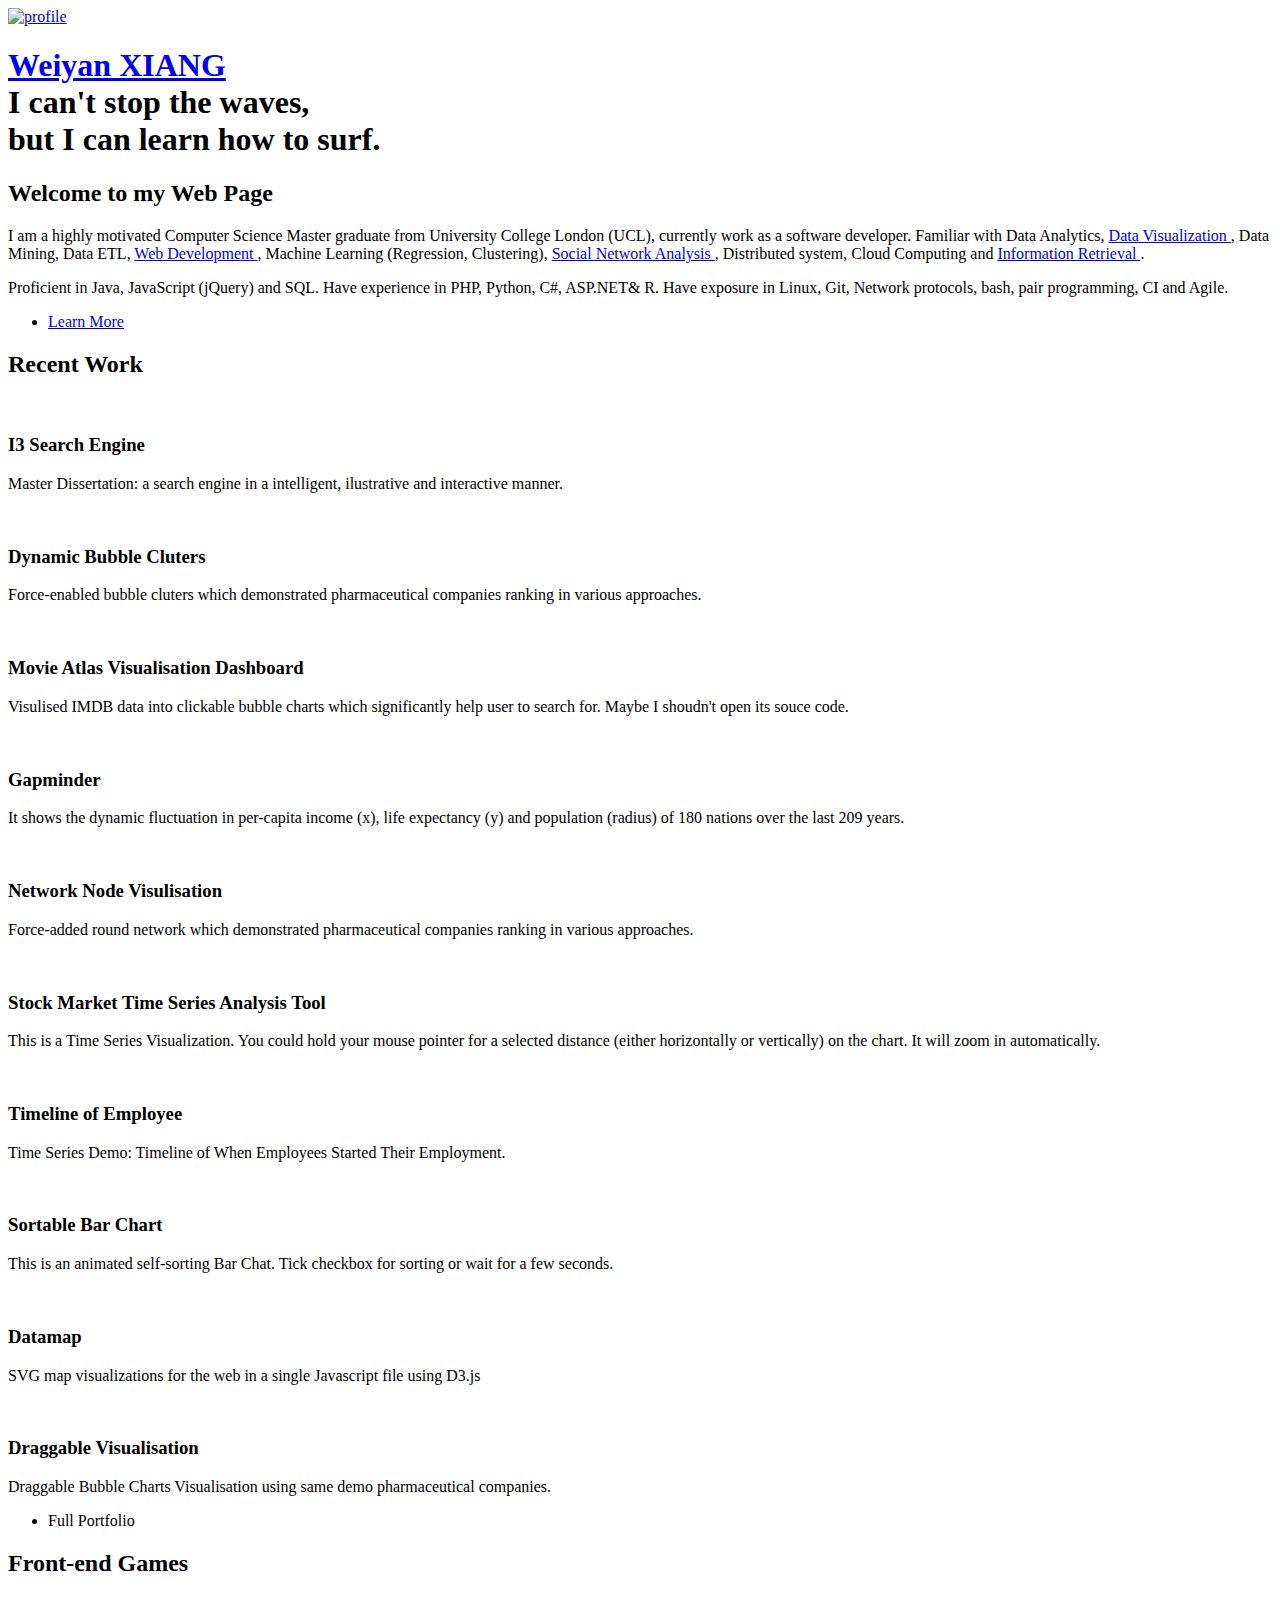
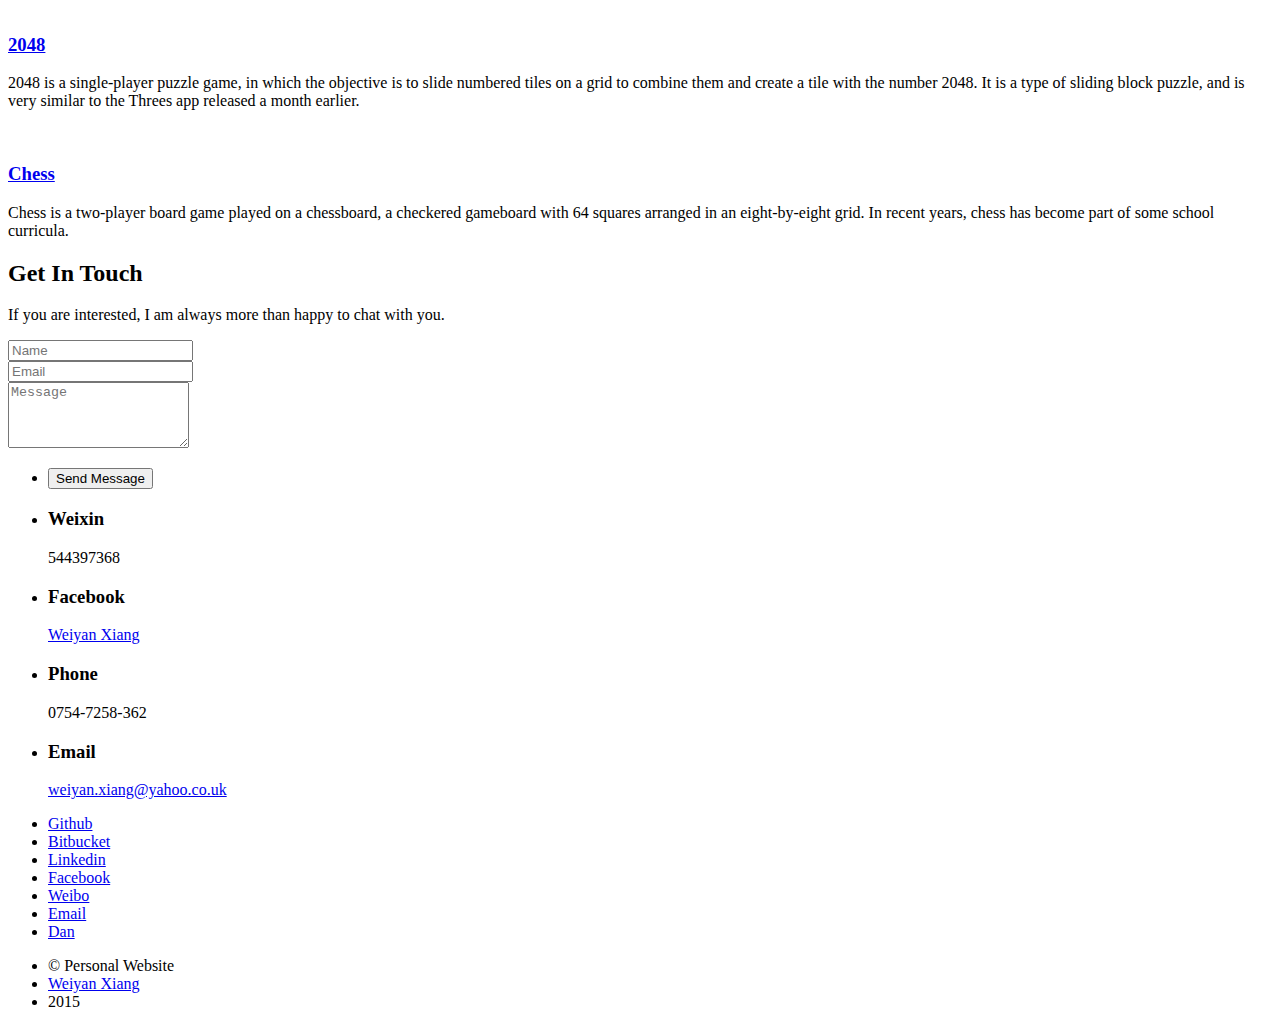
==== index.html @ d12a62e1 "added index page source code" ====
<!DOCTYPE HTML>

<html>
	<head>
		<title>Weiyan Xiang</title>
		<link rel="shortcut icon" href="images/profile.jpg">
		<meta charset="utf-8" />
		<meta name="viewport" content="width=device-width, initial-scale=1" />
		<!--[if lte IE 8]><script src="assets/js/ie/html5shiv.js"></script><![endif]-->
		<link rel="stylesheet" href="assets/css/main.css" />
		<link rel="stylesheet" href="assets/css/manual.css" />
		<!--[if lte IE 8]><link rel="stylesheet" href="assets/css/ie8.css" /><![endif]-->
	</head>
	<body id="top">

		<!-- Header -->
			<header id="header">
				<a href="https://uk.linkedin.com/in/weiyanxiang" class="image avatar"><img src="images/profile.jpg" alt="profile" /></a>
				<h1>
				<strong>
					<a href="https://uk.linkedin.com/in/weiyanxiang" target="_blank">Weiyan XIANG </a> <br />
					I can't stop the waves, <br />
					but I can learn how to surf. <br />
				</strong>
				</h1>
			</header>

		<!-- Main -->
			<div id="main">

				<!-- One -->
					<section id="one">
						<header class="major">
							<h2>Welcome to my Web Page</h2>
						</header>
						<p>I am a highly motivated Computer Science Master graduate from University College London (UCL), currently work as a software developer. Familiar with Data Analytics, <a href="./cluster" target="_blank"> Data Visualization </a>, Data Mining, Data ETL, <a href="http://i3search.com/2/" target="_blank">Web Development </a>, Machine Learning (Regression, Clustering), <a href="#">Social Network Analysis </a>, Distributed system, Cloud Computing and <a href="#"> Information Retrieval </a>.
						</p>

						<p>
						Proficient in Java, JavaScript (jQuery) and SQL. Have experience in PHP, Python, C#, ASP.NET& R. Have exposure in Linux, Git, Network protocols, bash, pair programming, CI and Agile.
						</p>
						<ul class="actions">
							<li><a href="#two" class="button">Learn More</a></li>
						</ul>
					</section>

				<!-- Two -->
					<section id="two">
						<h2>Recent Work</h2>
						<div class="row">
							<article class="6u 12u$(xsmall)">
								<a href="http://i3search.com/2/" target="_blank" class="image fit thumb"><img src="images/portfolio/p1.png" alt="" /></a>
								<h3>I3 Search Engine</h3>
								<p>Master Dissertation: a search engine in a intelligent, ilustrative and interactive manner.</p>
							</article>
							<article class="6u$ 12u$(xsmall)">
								<a href="./cluster" target="_blank" class="image fit thumb"><img src="images/portfolio/p2.jpg" alt="" /></a>
								<h3>Dynamic Bubble Cluters</h3>
								<p>Force-enabled bubble cluters which demonstrated pharmaceutical companies ranking in various approaches.</p>
							</article>
							<article class="6u 12u$(xsmall) hide">
								<a href="./movie_atlas" target="_blank" class="image fit thumb"><img src="images/portfolio/p10.jpg" alt="" /></a>
								<h3>Movie Atlas Visualisation Dashboard</h3>
								<p>Visulised IMDB data into clickable bubble charts which significantly help user to search for. Maybe I shoudn't open its souce code.</p>
							</article>
							<article class="6u$ 12u$(xsmall) hide">
								<a href="./gapminder" target="_blank" class="image fit thumb"><img src="images/portfolio/p4.jpg" alt="" /></a>
								<h3>Gapminder</h3>
								<p>It shows the dynamic fluctuation in per-capita income (x), life expectancy (y) and population (radius) of 180 nations over the last 209 years.</p>
							</article>
							<article class="6u 12u$(xsmall) hide">
								<a href="./network" target="_blank" class="image fit thumb"><img src="images/portfolio/p5.jpg" alt="" /></a>
								<h3>Network Node Visulisation</h3>
								<p>Force-added round network which demonstrated pharmaceutical companies ranking in various approaches. </p>
							</article>
							<article class="6u$ 12u$(xsmall) hide">
								<a href="./trend" target="_blank" class="image fit thumb"><img src="images/portfolio/p6.jpg" alt="" /></a>
								<h3>Stock Market Time Series Analysis Tool</h3>
								<p>This is a Time Series Visualization. You could hold your mouse pointer for a selected distance (either horizontally or vertically) on the chart. It will zoom in automatically. 
								</p>
							</article>
							<article class="6u 12u$(xsmall) hide" >
								<a href="./employee" target="_blank" class="image fit thumb"><img src="images/portfolio/p7.jpg" alt="" /></a>
								<h3>Timeline of Employee</h3>
								<p>Time Series Demo: Timeline of When Employees Started Their Employment.</p>
							</article>
							<article class="6u 12u$(xsmall) hide">
								<a href="./bar" target="_blank" class="image fit thumb"><img src="images/portfolio/p8.jpg" alt="" /></a>
								<h3>Sortable Bar Chart</h3>
								<p>This is an animated self-sorting Bar Chat. Tick checkbox for sorting or wait for a few seconds.</p>
							</article>
							<article class="6u 12u$(xsmall) hide">
								<a href="./map" target="_blank" class="image fit thumb"><img src="images/portfolio/p9.jpg" alt="" /></a>
								<h3>Datamap</h3>
								<p> SVG map visualizations for the web in a single Javascript file using D3.js</p>
							</article>
							<article class="6u 12u$(xsmall) hide">
								<a href="./drag" target="_blank" class="image fit thumb"><img src="images/portfolio/p3.jpg" alt="" /></a>
								<h3>Draggable Visualisation </h3>
								<p>Draggable Bubble Charts Visualisation using same demo pharmaceutical companies. </p>
							</article>
						</div>
						<ul class="actions">
							<li><div id="fullPortfolio" class="button">Full Portfolio</div></li>
						</ul>
					</section>

					<section id="games">
						<h2>Front-end Games</h2>
						<div class="row">
							<article class="6u 12u$(xsmall)">
								<a href="./2048" target="_blank" class="image fit thumb"><img src="images/portfolio/p11.png" alt="" /></a>
								<h3><a href="https://en.wikipedia.org/wiki/2048_(video_game)">2048</a></h3>
								<p>2048 is a single-player puzzle game, in which the objective is to slide numbered tiles on a grid to combine them and create a tile with the number 2048. It is a type of sliding block puzzle, and is very similar to the Threes app released a month earlier.</p>
							</article>
							<article class="6u$ 12u$(xsmall)">
								<a href="./chess" target="_blank" class="image fit thumb"><img src="images/portfolio/p12.png" alt="" /></a>
								<h3><a href="https://en.wikipedia.org/wiki/Chess">Chess</a></h3>
								<p>Chess is a two-player board game played on a chessboard, a checkered gameboard with 64 squares arranged in an eight-by-eight grid. In recent years, chess has become part of some school curricula.</p>
							</article>
						</div>
					</section>

				<!-- Three -->
					<section id="three">
						<h2>Get In Touch</h2>
						<p>If you are interested, I am always more than happy to chat with you.</p>
						<div class="row">
							<div class="8u 12u$(small)">
								<form method="post" action="#">
									<div class="row uniform 50%">
										<div class="6u 12u$(xsmall)"><input type="text" name="name" id="name" placeholder="Name" /></div>
										<div class="6u$ 12u$(xsmall)"><input type="email" name="email" id="email" placeholder="Email" /></div>
										<div class="12u$"><textarea name="message" id="message" placeholder="Message" rows="4"></textarea></div>
									</div>
								</form>
								<ul class="actions">
									<li><input type="submit" value="Send Message" /></li>
								</ul>
							</div>
							<div class="4u$ 12u$(small)">
								<ul class="labeled-icons">
									<li>
										<h3 class="icon fa-weixin"><span class="label">Weixin</span></h3>
										544397368<br />
										
									</li>
									<li>
										<h3 class="icon fa-facebook"><span class="label">Facebook</span></h3>
										<a href="https://www.facebook.com/weiyan.xiang">Weiyan Xiang</a><br />
									</li>
									<li>
										<h3 class="icon fa-mobile"><span class="label">Phone</span></h3>
										0754-7258-362
									</li>
									<li>
										<h3 class="icon fa-envelope-o"><span class="label">Email</span></h3>
										<a href="#">weiyan.xiang@yahoo.co.uk</a>
									</li>
								</ul>
							</div>
						</div>
					</section>

				<!-- Four -->
				<!--
					<section id="four">
						<h2>Elements</h2>

						<section>
							<h4>Text</h4>
							<p>This is <b>bold</b> and this is <strong>strong</strong>. This is <i>italic</i> and this is <em>emphasized</em>.
							This is <sup>superscript</sup> text and this is <sub>subscript</sub> text.
							This is <u>underlined</u> and this is code: <code>for (;;) { ... }</code>. Finally, <a href="#">this is a link</a>.</p>
							<hr />
							<header>
								<h4>Heading with a Subtitle</h4>
								<p>Lorem ipsum dolor sit amet nullam id egestas urna aliquam</p>
							</header>
							<p>Nunc lacinia ante nunc ac lobortis. Interdum adipiscing gravida odio porttitor sem non mi integer non faucibus ornare mi ut ante amet placerat aliquet. Volutpat eu sed ante lacinia sapien lorem accumsan varius montes viverra nibh in adipiscing blandit tempus accumsan.</p>
							<header>
								<h5>Heading with a Subtitle</h5>
								<p>Lorem ipsum dolor sit amet nullam id egestas urna aliquam</p>
							</header>
							<p>Nunc lacinia ante nunc ac lobortis. Interdum adipiscing gravida odio porttitor sem non mi integer non faucibus ornare mi ut ante amet placerat aliquet. Volutpat eu sed ante lacinia sapien lorem accumsan varius montes viverra nibh in adipiscing blandit tempus accumsan.</p>
							<hr />
							<h2>Heading Level 2</h2>
							<h3>Heading Level 3</h3>
							<h4>Heading Level 4</h4>
							<h5>Heading Level 5</h5>
							<h6>Heading Level 6</h6>
							<hr />
							<h5>Blockquote</h5>
							<blockquote>Fringilla nisl. Donec accumsan interdum nisi, quis tincidunt felis sagittis eget tempus euismod. Vestibulum ante ipsum primis in faucibus vestibulum. Blandit adipiscing eu felis iaculis volutpat ac adipiscing accumsan faucibus. Vestibulum ante ipsum primis in faucibus lorem ipsum dolor sit amet nullam adipiscing eu felis.</blockquote>
							<h5>Preformatted</h5>
							<pre><code>i = 0;

while (!deck.isInOrder()) {
print 'Iteration ' + i;
deck.shuffle();
i++;
}

print 'It took ' + i + ' iterations to sort the deck.';</code></pre>
						</section>

						<section>
							<h4>Lists</h4>
							<div class="row">
								<div class="6u 12u$(xsmall)">
									<h5>Unordered</h5>
									<ul>
										<li>Dolor pulvinar etiam magna etiam.</li>
										<li>Sagittis adipiscing lorem eleifend.</li>
										<li>Felis enim feugiat dolore viverra.</li>
									</ul>
									<h5>Alternate</h5>
									<ul class="alt">
										<li>Dolor pulvinar etiam magna etiam.</li>
										<li>Sagittis adipiscing lorem eleifend.</li>
										<li>Felis enim feugiat dolore viverra.</li>
									</ul>
								</div>
								<div class="6u$ 12u$(xsmall)">
									<h5>Ordered</h5>
									<ol>
										<li>Dolor pulvinar etiam magna etiam.</li>
										<li>Etiam vel felis at lorem sed viverra.</li>
										<li>Felis enim feugiat dolore viverra.</li>
										<li>Dolor pulvinar etiam magna etiam.</li>
										<li>Etiam vel felis at lorem sed viverra.</li>
										<li>Felis enim feugiat dolore viverra.</li>
									</ol>
									<h5>Icons</h5>
									<ul class="icons">
										<li><a href="#" class="icon fa-twitter"><span class="label">Twitter</span></a></li>
										<li><a href="#" class="icon fa-facebook"><span class="label">Facebook</span></a></li>
										<li><a href="#" class="icon fa-instagram"><span class="label">Instagram</span></a></li>
										<li><a href="#" class="icon fa-github"><span class="label">Github</span></a></li>
										<li><a href="#" class="icon fa-dribbble"><span class="label">Dribbble</span></a></li>
										<li><a href="#" class="icon fa-tumblr"><span class="label">Tumblr</span></a></li>
									</ul>
								</div>
							</div>
							<h5>Actions</h5>
							<ul class="actions">
								<li><a href="#" class="button special">Default</a></li>
								<li><a href="#" class="button">Default</a></li>
							</ul>
							<ul class="actions small">
								<li><a href="#" class="button special small">Small</a></li>
								<li><a href="#" class="button small">Small</a></li>
							</ul>
							<div class="row">
								<div class="6u 12u$(small)">
									<ul class="actions vertical">
										<li><a href="#" class="button special">Default</a></li>
										<li><a href="#" class="button">Default</a></li>
									</ul>
								</div>
								<div class="6u$ 12u$(small)">
									<ul class="actions vertical small">
										<li><a href="#" class="button special small">Small</a></li>
										<li><a href="#" class="button small">Small</a></li>
									</ul>
								</div>
								<div class="6u 12u$(small)">
									<ul class="actions vertical">
										<li><a href="#" class="button special fit">Default</a></li>
										<li><a href="#" class="button fit">Default</a></li>
									</ul>
								</div>
								<div class="6u$ 12u$(small)">
									<ul class="actions vertical small">
										<li><a href="#" class="button special small fit">Small</a></li>
										<li><a href="#" class="button small fit">Small</a></li>
									</ul>
								</div>
							</div>
						</section>

						<section>
							<h4>Table</h4>
							<h5>Default</h5>
							<div class="table-wrapper">
								<table>
									<thead>
										<tr>
											<th>Name</th>
											<th>Description</th>
											<th>Price</th>
										</tr>
									</thead>
									<tbody>
										<tr>
											<td>Item One</td>
											<td>Ante turpis integer aliquet porttitor.</td>
											<td>29.99</td>
										</tr>
										<tr>
											<td>Item Two</td>
											<td>Vis ac commodo adipiscing arcu aliquet.</td>
											<td>19.99</td>
										</tr>
										<tr>
											<td>Item Three</td>
											<td> Morbi faucibus arcu accumsan lorem.</td>
											<td>29.99</td>
										</tr>
										<tr>
											<td>Item Four</td>
											<td>Vitae integer tempus condimentum.</td>
											<td>19.99</td>
										</tr>
										<tr>
											<td>Item Five</td>
											<td>Ante turpis integer aliquet porttitor.</td>
											<td>29.99</td>
										</tr>
									</tbody>
									<tfoot>
										<tr>
											<td colspan="2"></td>
											<td>100.00</td>
										</tr>
									</tfoot>
								</table>
							</div>

							<h5>Alternate</h5>
							<div class="table-wrapper">
								<table class="alt">
									<thead>
										<tr>
											<th>Name</th>
											<th>Description</th>
											<th>Price</th>
										</tr>
									</thead>
									<tbody>
										<tr>
											<td>Item One</td>
											<td>Ante turpis integer aliquet porttitor.</td>
											<td>29.99</td>
										</tr>
										<tr>
											<td>Item Two</td>
											<td>Vis ac commodo adipiscing arcu aliquet.</td>
											<td>19.99</td>
										</tr>
										<tr>
											<td>Item Three</td>
											<td> Morbi faucibus arcu accumsan lorem.</td>
											<td>29.99</td>
										</tr>
										<tr>
											<td>Item Four</td>
											<td>Vitae integer tempus condimentum.</td>
											<td>19.99</td>
										</tr>
										<tr>
											<td>Item Five</td>
											<td>Ante turpis integer aliquet porttitor.</td>
											<td>29.99</td>
										</tr>
									</tbody>
									<tfoot>
										<tr>
											<td colspan="2"></td>
											<td>100.00</td>
										</tr>
									</tfoot>
								</table>
							</div>
						</section>

						<section>
							<h4>Buttons</h4>
							<ul class="actions">
								<li><a href="#" class="button special">Special</a></li>
								<li><a href="#" class="button">Default</a></li>
							</ul>
							<ul class="actions">
								<li><a href="#" class="button big">Big</a></li>
								<li><a href="#" class="button">Default</a></li>
								<li><a href="#" class="button small">Small</a></li>
							</ul>
							<ul class="actions fit">
								<li><a href="#" class="button special fit">Fit</a></li>
								<li><a href="#" class="button fit">Fit</a></li>
							</ul>
							<ul class="actions fit small">
								<li><a href="#" class="button special fit small">Fit + Small</a></li>
								<li><a href="#" class="button fit small">Fit + Small</a></li>
							</ul>
							<ul class="actions">
								<li><a href="#" class="button special icon fa-download">Icon</a></li>
								<li><a href="#" class="button icon fa-download">Icon</a></li>
							</ul>
							<ul class="actions">
								<li><span class="button special disabled">Special</span></li>
								<li><span class="button disabled">Default</span></li>
							</ul>
						</section>

						<section>
							<h4>Form</h4>
							<form method="post" action="#">
								<div class="row uniform 50%">
									<div class="6u 12u$(xsmall)">
										<input type="text" name="demo-name" id="demo-name" value="" placeholder="Name" />
									</div>
									<div class="6u$ 12u$(xsmall)">
										<input type="email" name="demo-email" id="demo-email" value="" placeholder="Email" />
									</div>
									<div class="12u$">
										<div class="select-wrapper">
											<select name="demo-category" id="demo-category">
												<option value="">- Category -</option>
												<option value="1">Manufacturing</option>
												<option value="1">Shipping</option>
												<option value="1">Administration</option>
												<option value="1">Human Resources</option>
											</select>
										</div>
									</div>
									<div class="4u 12u$(small)">
										<input type="radio" id="demo-priority-low" name="demo-priority" checked>
										<label for="demo-priority-low">Low Priority</label>
									</div>
									<div class="4u 12u$(small)">
										<input type="radio" id="demo-priority-normal" name="demo-priority">
										<label for="demo-priority-normal">Normal Priority</label>
									</div>
									<div class="4u$ 12u(small)">
										<input type="radio" id="demo-priority-high" name="demo-priority">
										<label for="demo-priority-high">High Priority</label>
									</div>
									<div class="6u 12u$(small)">
										<input type="checkbox" id="demo-copy" name="demo-copy">
										<label for="demo-copy">Email me a copy of this message</label>
									</div>
									<div class="6u$ 12u$(small)">
										<input type="checkbox" id="demo-human" name="demo-human" checked>
										<label for="demo-human">I am a human and not a robot</label>
									</div>
									<div class="12u$">
										<textarea name="demo-message" id="demo-message" placeholder="Enter your message" rows="6"></textarea>
									</div>
									<div class="12u$">
										<ul class="actions">
											<li><input type="submit" value="Send Message" class="special" /></li>
											<li><input type="reset" value="Reset" /></li>
										</ul>
									</div>
								</div>
							</form>
						</section>

						<section>
							<h4>Image</h4>
							<h5>Fit</h5>
							<div class="box alt">
								<div class="row 50% uniform">
									<div class="12u$"><span class="image fit"><img src="images/fulls/05.jpg" alt="" /></span></div>
									<div class="4u"><span class="image fit"><img src="images/thumbs/01.jpg" alt="" /></span></div>
									<div class="4u"><span class="image fit"><img src="images/thumbs/02.jpg" alt="" /></span></div>
									<div class="4u$"><span class="image fit"><img src="images/thumbs/03.jpg" alt="" /></span></div>
									<div class="4u"><span class="image fit"><img src="images/thumbs/04.jpg" alt="" /></span></div>
									<div class="4u"><span class="image fit"><img src="images/thumbs/05.jpg" alt="" /></span></div>
									<div class="4u$"><span class="image fit"><img src="images/thumbs/06.jpg" alt="" /></span></div>
									<div class="4u"><span class="image fit"><img src="images/thumbs/03.jpg" alt="" /></span></div>
									<div class="4u"><span class="image fit"><img src="images/thumbs/02.jpg" alt="" /></span></div>
									<div class="4u$"><span class="image fit"><img src="images/thumbs/01.jpg" alt="" /></span></div>
								</div>
							</div>
							<h5>Left &amp; Right</h5>
							<p><span class="image left"><img src="images/avatar.jpg" alt="" /></span>Fringilla nisl. Donec accumsan interdum nisi, quis tincidunt felis sagittis eget. tempus euismod. Vestibulum ante ipsum primis in faucibus vestibulum. Blandit adipiscing eu felis iaculis volutpat ac adipiscing accumsan eu faucibus. Integer ac pellentesque praesent tincidunt felis sagittis eget. tempus euismod. Vestibulum ante ipsum primis in faucibus vestibulum. Blandit adipiscing eu felis iaculis volutpat ac adipiscing accumsan eu faucibus. Integer ac pellentesque praesent. Donec accumsan interdum nisi, quis tincidunt felis sagittis eget. tempus euismod. Vestibulum ante ipsum primis in faucibus vestibulum. Blandit adipiscing eu felis iaculis volutpat ac adipiscing accumsan eu faucibus. Integer ac pellentesque praesent tincidunt felis sagittis eget. tempus euismod. Vestibulum ante ipsum primis in faucibus vestibulum. Blandit adipiscing eu felis iaculis volutpat ac adipiscing accumsan eu faucibus. Integer ac pellentesque praesent.</p>
							<p><span class="image right"><img src="images/avatar.jpg" alt="" /></span>Fringilla nisl. Donec accumsan interdum nisi, quis tincidunt felis sagittis eget. tempus euismod. Vestibulum ante ipsum primis in faucibus vestibulum. Blandit adipiscing eu felis iaculis volutpat ac adipiscing accumsan eu faucibus. Integer ac pellentesque praesent tincidunt felis sagittis eget. tempus euismod. Vestibulum ante ipsum primis in faucibus vestibulum. Blandit adipiscing eu felis iaculis volutpat ac adipiscing accumsan eu faucibus. Integer ac pellentesque praesent. Donec accumsan interdum nisi, quis tincidunt felis sagittis eget. tempus euismod. Vestibulum ante ipsum primis in faucibus vestibulum. Blandit adipiscing eu felis iaculis volutpat ac adipiscing accumsan eu faucibus. Integer ac pellentesque praesent tincidunt felis sagittis eget. tempus euismod. Vestibulum ante ipsum primis in faucibus vestibulum. Blandit adipiscing eu felis iaculis volutpat ac adipiscing accumsan eu faucibus. Integer ac pellentesque praesent.</p>
						</section>

					</section>
				-->

			</div>

		<!-- Footer -->
			<footer id="footer">
				<ul class="icons">
					<li><a href="https://github.com/WeiyanXiang" target="_blank" class="icon fa-github"><span class="label">Github</span></a></li>
					<li><a href="https://bitbucket.org/AmazingXiang/" target="_blank" class="icon fa-bitbucket"><span class="label">Bitbucket</span></a></li>
					<li><a href="https://uk.linkedin.com/in/weiyanxiang" target="_blank" class="icon fa-linkedin"><span class="label">Linkedin</span></a></li>
					<li><a href="https://www.facebook.com/weiyan.xiang" target="_blank" class="icon fa-facebook"><span class="label">Facebook</span></a></li>
					<li><a href="http://www.weibo.com/1737443893" target="_blank" class="icon fa-weibo"><span class="label">Weibo</span></a></li>
					<li><a href="mailto:LTXFXWY@gmail.com" target="_blank" class="icon fa-envelope-o"><span class="label">Email</span></a></li>
					<li><a href="./dan/index.html" target="_blank" class="icon fa-heart"><span class="label">Dan</span></a></li>
				</ul>
				<ul class="copyright">
					<li>&copy; Personal Website</li>
					<li><a href="https://uk.linkedin.com/in/weiyanxiang">Weiyan Xiang</a></li> 
					<li>2015</li> 
				</ul>
			</footer>

		<!-- Scripts -->
			<script src="assets/js/jquery.min.js"></script>
			<script src="assets/js/jquery.poptrox.min.js"></script>
			<script src="assets/js/skel.min.js"></script>
			<script src="assets/js/util.js"></script>
			<!--[if lte IE 8]><script src="assets/js/ie/respond.min.js"></script><![endif]-->
			<script src="assets/js/main.js"></script>
			<script src="assets/js/manual.js"></script>
			

	</body>
</html>
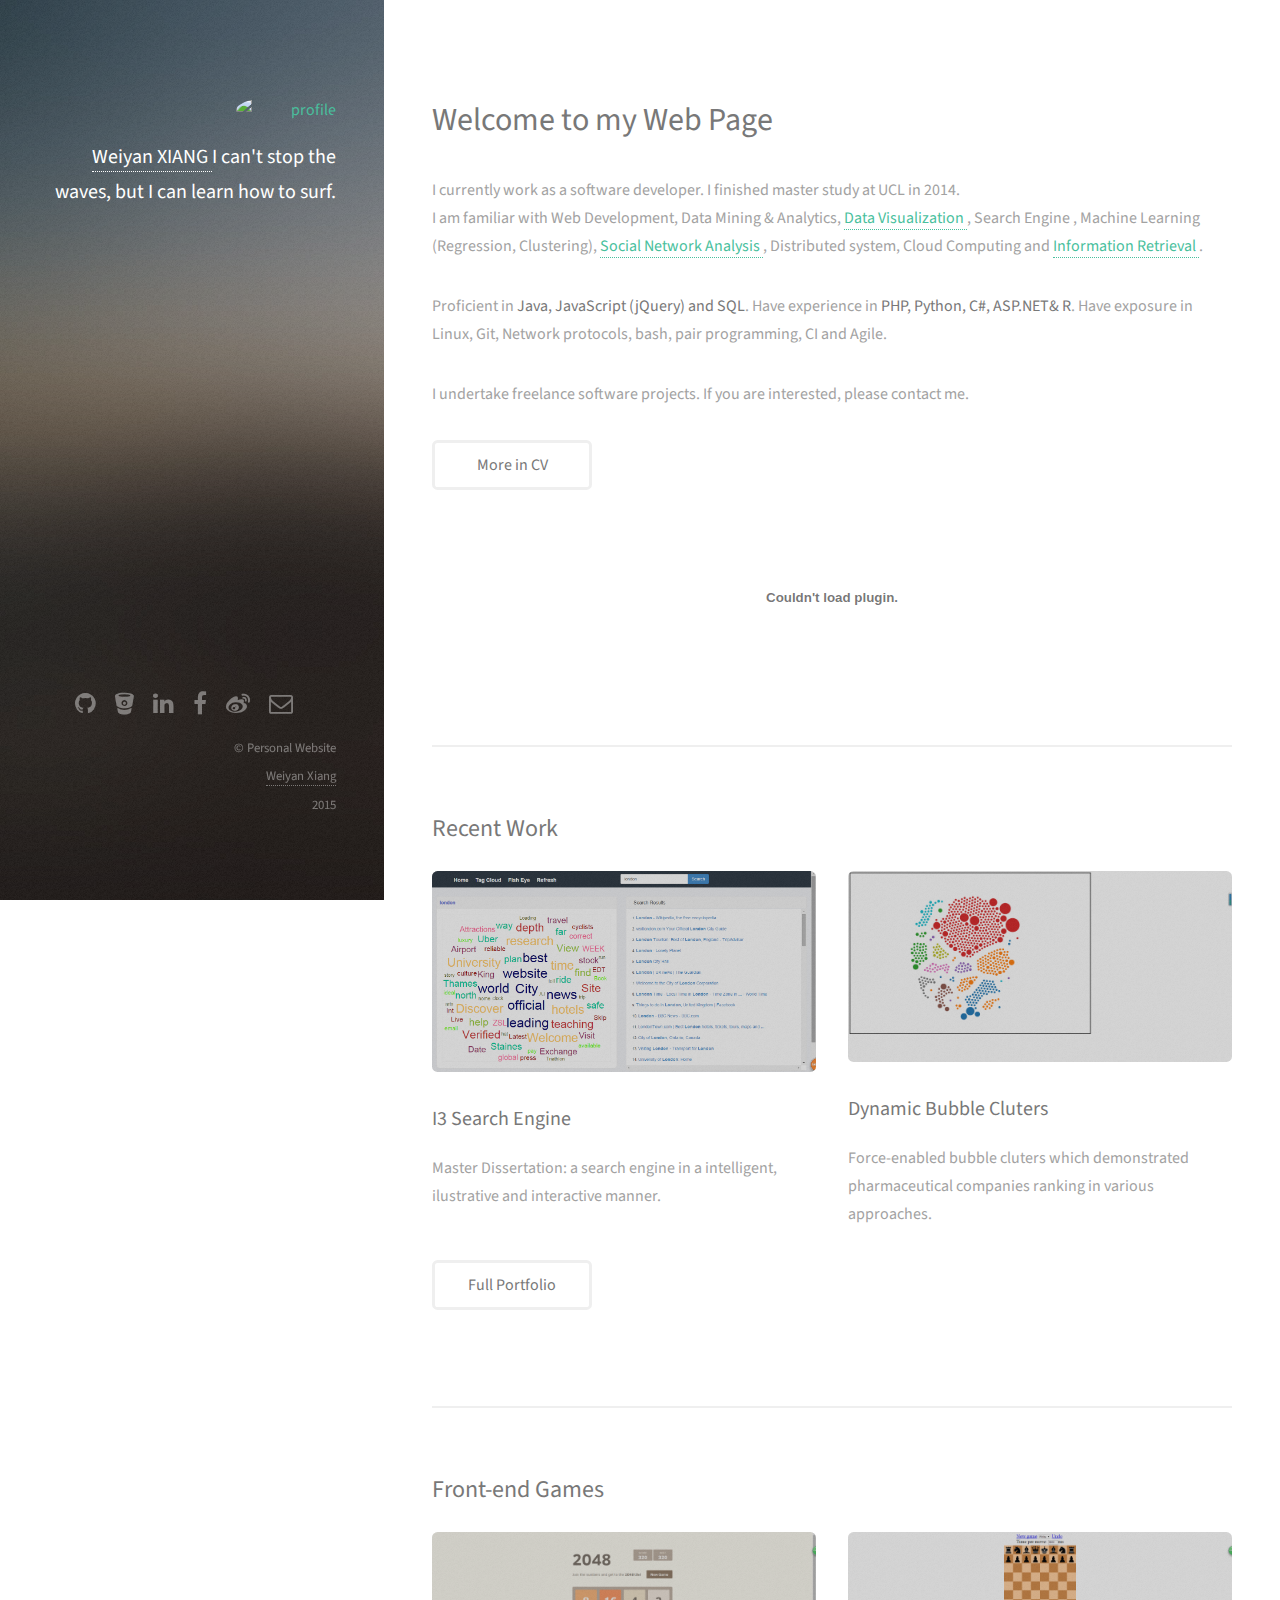
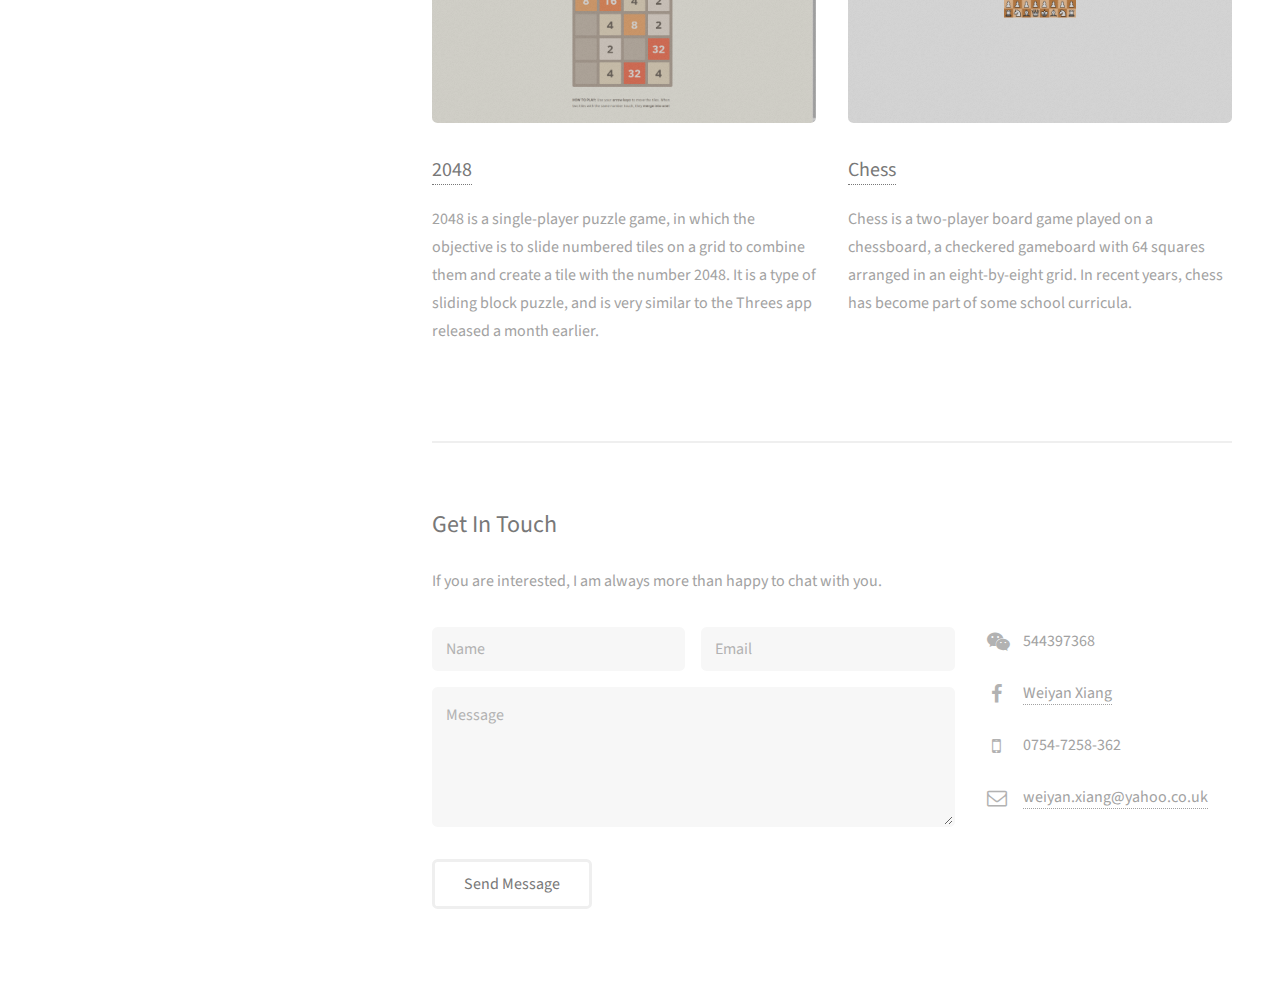
==== commit 386c4b67: "updated version with jquery hide and show, share to fb and cv display in pdf in div" ====
--- a/index.html
+++ b/index.html
@@ -3,7 +3,7 @@
 <html>
 	<head>
 		<title>Weiyan Xiang</title>
-		<link rel="shortcut icon" href="images/profile.jpg">
+		<link rel="shortcut icon" href="images/profile2.jpg">
 		<meta charset="utf-8" />
 		<meta name="viewport" content="width=device-width, initial-scale=1" />
 		<!--[if lte IE 8]><script src="assets/js/ie/html5shiv.js"></script><![endif]-->
@@ -13,9 +13,18 @@
 	</head>
 	<body id="top">
 
+		<div id="fb-root"></div>
+		<script>(function(d, s, id) {
+		  var js, fjs = d.getElementsByTagName(s)[0];
+		  if (d.getElementById(id)) return;
+		  js = d.createElement(s); js.id = id;
+		  js.src = "//connect.facebook.net/en_GB/sdk.js#xfbml=1&version=v2.5";
+		  fjs.parentNode.insertBefore(js, fjs);
+		}(document, 'script', 'facebook-jssdk'));</script>
+
 		<!-- Header -->
 			<header id="header">
-				<a href="https://uk.linkedin.com/in/weiyanxiang" class="image avatar"><img src="images/profile.jpg" alt="profile" /></a>
+				<a href="https://uk.linkedin.com/in/weiyanxiang" class="image avatar"><img src="images/profile2.jpg" alt="profile" /></a>
 				<h1>
 				<strong>
 					<a href="https://uk.linkedin.com/in/weiyanxiang" target="_blank">Weiyan XIANG </a> <br />
@@ -33,15 +42,35 @@
 						<header class="major">
 							<h2>Welcome to my Web Page</h2>
 						</header>
-						<p>I am a highly motivated Computer Science Master graduate from University College London (UCL), currently work as a software developer. Familiar with Data Analytics, <a href="./cluster" target="_blank"> Data Visualization </a>, Data Mining, Data ETL, <a href="http://i3search.com/2/" target="_blank">Web Development </a>, Machine Learning (Regression, Clustering), <a href="#">Social Network Analysis </a>, Distributed system, Cloud Computing and <a href="#"> Information Retrieval </a>.
+
+						<div class="fb-like" data-href="http://weiyan.16mb.com/" data-layout="button_count" data-action="like" data-show-faces="false" data-share="true"></div>						
+						<p>I currently work as a software developer. I finished master study at UCL in 2014.
+							<br>I am familiar with Web Development, Data Mining & Analytics, <a href="./cluster" target="_blank"> Data Visualization </a>, Search Engine <a href="http://i3search.com/2/" target="_blank"></a>, Machine Learning (Regression, Clustering), <a href="#">Social Network Analysis </a>, Distributed system, Cloud Computing and <a href="#"> Information Retrieval </a>.
 						</p>
-
 						<p>
-						Proficient in Java, JavaScript (jQuery) and SQL. Have experience in PHP, Python, C#, ASP.NET& R. Have exposure in Linux, Git, Network protocols, bash, pair programming, CI and Agile.
+							Proficient in <b>Java, JavaScript (jQuery) and SQL</b>. Have experience in <b>PHP, Python, C#, ASP.NET& R</b>. Have exposure in Linux, Git, Network protocols, bash, pair programming, CI and Agile.
+						</p>
+						<p id="specialFont">
+							I undertake freelance software projects. If you are interested, please contact me.
 						</p>
 						<ul class="actions">
-							<li><a href="#two" class="button">Learn More</a></li>
+							<li><div id="moreCv" class="button">More in CV</div></li>
 						</ul>
+
+						<div id="pdf" class="hideCv">
+						   <object id="pdfiFrame" data="pdf/CV_Weiyan_Xiang.pdf?#view=fitH" type="application/pdf" 
+						   	width="100%" height="100%">
+						       <param name="view" value="fitH" />
+						   </object> 
+						</div>
+
+						<!-- <iframe id="pdfiFrame" src="pdf/CV_Weiyan_Xiang.pdf" frameborder="0" scrolling="no">
+						     <param name="view" value="Fit" />
+						     <p>Your web browser doesn't support iframes.</p>
+						</iframe> -->
+
+						 
+
 					</section>
 
 				<!-- Two -->
@@ -58,10 +87,20 @@
 								<h3>Dynamic Bubble Cluters</h3>
 								<p>Force-enabled bubble cluters which demonstrated pharmaceutical companies ranking in various approaches.</p>
 							</article>
-							<article class="6u 12u$(xsmall) hide">
+							<article class="12u">
+								<ul class="actions">
+									<li><div id="fullPortfolio" class="button">Full Portfolio</div></li>
+								</ul>
+						    </article>
+							<!-- <article class="6u 12u$(xsmall) hide">
 								<a href="./movie_atlas" target="_blank" class="image fit thumb"><img src="images/portfolio/p10.jpg" alt="" /></a>
 								<h3>Movie Atlas Visualisation Dashboard</h3>
 								<p>Visulised IMDB data into clickable bubble charts which significantly help user to search for. Maybe I shoudn't open its souce code.</p>
+							</article> -->
+							<article class="6u 12u$(xsmall) hide">
+								<a href="./bar" target="_blank" class="image fit thumb"><img src="images/portfolio/p8.jpg" alt="" /></a>
+								<h3>Sortable Bar Chart</h3>
+								<p>This is an animated self-sorting Bar Chat. Tick checkbox for sorting or wait for a few seconds.</p>
 							</article>
 							<article class="6u$ 12u$(xsmall) hide">
 								<a href="./gapminder" target="_blank" class="image fit thumb"><img src="images/portfolio/p4.jpg" alt="" /></a>
@@ -74,35 +113,28 @@
 								<p>Force-added round network which demonstrated pharmaceutical companies ranking in various approaches. </p>
 							</article>
 							<article class="6u$ 12u$(xsmall) hide">
-								<a href="./trend" target="_blank" class="image fit thumb"><img src="images/portfolio/p6.jpg" alt="" /></a>
-								<h3>Stock Market Time Series Analysis Tool</h3>
-								<p>This is a Time Series Visualization. You could hold your mouse pointer for a selected distance (either horizontally or vertically) on the chart. It will zoom in automatically. 
-								</p>
-							</article>
-							<article class="6u 12u$(xsmall) hide" >
+								<a href="./drag" target="_blank" class="image fit thumb"><img src="images/portfolio/p3.jpg" alt="" /></a>
+								<h3>Draggable Visualisation </h3>
+								<p>Draggable Bubble Charts Visualisation using same demo pharmaceutical companies. </p>
+							</article>
+							<!-- <article class="6u 12u$(xsmall) hide" >
 								<a href="./employee" target="_blank" class="image fit thumb"><img src="images/portfolio/p7.jpg" alt="" /></a>
 								<h3>Timeline of Employee</h3>
 								<p>Time Series Demo: Timeline of When Employees Started Their Employment.</p>
-							</article>
-							<article class="6u 12u$(xsmall) hide">
-								<a href="./bar" target="_blank" class="image fit thumb"><img src="images/portfolio/p8.jpg" alt="" /></a>
-								<h3>Sortable Bar Chart</h3>
-								<p>This is an animated self-sorting Bar Chat. Tick checkbox for sorting or wait for a few seconds.</p>
-							</article>
+							</article> -->
 							<article class="6u 12u$(xsmall) hide">
 								<a href="./map" target="_blank" class="image fit thumb"><img src="images/portfolio/p9.jpg" alt="" /></a>
 								<h3>Datamap</h3>
 								<p> SVG map visualizations for the web in a single Javascript file using D3.js</p>
 							</article>
-							<article class="6u 12u$(xsmall) hide">
-								<a href="./drag" target="_blank" class="image fit thumb"><img src="images/portfolio/p3.jpg" alt="" /></a>
-								<h3>Draggable Visualisation </h3>
-								<p>Draggable Bubble Charts Visualisation using same demo pharmaceutical companies. </p>
+							
+							<article class="6u$ 12u$(xsmall) hide">
+								<a href="./trend" target="_blank" class="image fit thumb"><img src="images/portfolio/p6.jpg" alt="" /></a>
+								<h3>Stock Market Time Series Analysis Tool</h3>
+								<p>This is a Time Series Visualization. You could hold your mouse pointer for a selected distance (either horizontally or vertically) on the chart. It will zoom in automatically.
+								</p>
 							</article>
 						</div>
-						<ul class="actions">
-							<li><div id="fullPortfolio" class="button">Full Portfolio</div></li>
-						</ul>
 					</section>
 
 					<section id="games">
@@ -493,7 +525,7 @@
 					<li><a href="https://www.facebook.com/weiyan.xiang" target="_blank" class="icon fa-facebook"><span class="label">Facebook</span></a></li>
 					<li><a href="http://www.weibo.com/1737443893" target="_blank" class="icon fa-weibo"><span class="label">Weibo</span></a></li>
 					<li><a href="mailto:LTXFXWY@gmail.com" target="_blank" class="icon fa-envelope-o"><span class="label">Email</span></a></li>
-					<li><a href="./dan/index.html" target="_blank" class="icon fa-heart"><span class="label">Dan</span></a></li>
+					<li><a href="./dan/index.html" target="_blank" class="icon fa-heart" id="danDiv" style="opacity:0;;"><span class="label">Dan</span></a></li>
 				</ul>
 				<ul class="copyright">
 					<li>&copy; Personal Website</li>
--- a/assets/css/main.css
+++ b/assets/css/main.css
@@ -0,0 +1,3108 @@
+@import url("font-awesome.min.css");
+@import url("http://fonts.googleapis.com/css?family=Source+Sans+Pro:400,400italic");
+
+/*
+	Strata by HTML5 UP
+	html5up.net | @n33co
+	Free for personal and commercial use under the CCA 3.0 license (html5up.net/license)
+*/
+
+/* Reset */
+
+	html, body, div, span, applet, object, iframe, h1, h2, h3, h4, h5, h6, p, blockquote, pre, a, abbr, acronym, address, big, cite, code, del, dfn, em, img, ins, kbd, q, s, samp, small, strike, strong, sub, sup, tt, var, b, u, i, center, dl, dt, dd, ol, ul, li, fieldset, form, label, legend, table, caption, tbody, tfoot, thead, tr, th, td, article, aside, canvas, details, embed, figure, figcaption, footer, header, hgroup, menu, nav, output, ruby, section, summary, time, mark, audio, video {
+		margin: 0;
+		padding: 0;
+		border: 0;
+		font-size: 100%;
+		font: inherit;
+		vertical-align: baseline;
+	}
+
+	article, aside, details, figcaption, figure, footer, header, hgroup, menu, nav, section {
+		display: block;
+	}
+
+	body {
+		line-height: 1;
+	}
+
+	ol, ul {
+		list-style: none;
+	}
+
+	blockquote, q {
+		quotes: none;
+	}
+
+	blockquote:before, blockquote:after, q:before, q:after {
+		content: '';
+		content: none;
+	}
+
+	table {
+		border-collapse: collapse;
+		border-spacing: 0;
+	}
+
+	body {
+		-webkit-text-size-adjust: none;
+	}
+
+/* Box Model */
+
+	*, *:before, *:after {
+		-moz-box-sizing: border-box;
+		-webkit-box-sizing: border-box;
+		box-sizing: border-box;
+	}
+
+/* Containers */
+
+	.container {
+		margin-left: auto;
+		margin-right: auto;
+	}
+
+	.container.\31 25\25 {
+		width: 100%;
+		max-width: 1200px;
+		min-width: 960px;
+	}
+
+	.container.\37 5\25 {
+		width: 720px;
+	}
+
+	.container.\35 0\25 {
+		width: 480px;
+	}
+
+	.container.\32 5\25 {
+		width: 240px;
+	}
+
+	.container {
+		width: 960px;
+	}
+
+	@media screen and (max-width: 1800px) {
+
+		.container.\31 25\25 {
+			width: 100%;
+			max-width: 1200px;
+			min-width: 960px;
+		}
+
+		.container.\37 5\25 {
+			width: 720px;
+		}
+
+		.container.\35 0\25 {
+			width: 480px;
+		}
+
+		.container.\32 5\25 {
+			width: 240px;
+		}
+
+		.container {
+			width: 960px;
+		}
+
+	}
+
+	@media screen and (max-width: 1280px) {
+
+		.container.\31 25\25 {
+			width: 100%;
+			max-width: 1200px;
+			min-width: 960px;
+		}
+
+		.container.\37 5\25 {
+			width: 720px;
+		}
+
+		.container.\35 0\25 {
+			width: 480px;
+		}
+
+		.container.\32 5\25 {
+			width: 240px;
+		}
+
+		.container {
+			width: 960px;
+		}
+
+	}
+
+	@media screen and (max-width: 980px) {
+
+		.container.\31 25\25 {
+			width: 100%;
+			max-width: 1200px;
+			min-width: 960px;
+		}
+
+		.container.\37 5\25 {
+			width: 720px;
+		}
+
+		.container.\35 0\25 {
+			width: 480px;
+		}
+
+		.container.\32 5\25 {
+			width: 240px;
+		}
+
+		.container {
+			width: 960px;
+		}
+
+	}
+
+	@media screen and (max-width: 736px) {
+
+		.container.\31 25\25 {
+			width: 100%;
+			max-width: 1200px;
+			min-width: 960px;
+		}
+
+		.container.\37 5\25 {
+			width: 720px;
+		}
+
+		.container.\35 0\25 {
+			width: 480px;
+		}
+
+		.container.\32 5\25 {
+			width: 240px;
+		}
+
+		.container {
+			width: 960px;
+		}
+
+	}
+
+	@media screen and (max-width: 480px) {
+
+		.container.\31 25\25 {
+			width: 100%;
+			max-width: 1200px;
+			min-width: 960px;
+		}
+
+		.container.\37 5\25 {
+			width: 720px;
+		}
+
+		.container.\35 0\25 {
+			width: 480px;
+		}
+
+		.container.\32 5\25 {
+			width: 240px;
+		}
+
+		.container {
+			width: 960px;
+		}
+
+	}
+
+/* Grid */
+
+	.row {
+		border-bottom: solid 1px transparent;
+		-moz-box-sizing: border-box;
+		-webkit-box-sizing: border-box;
+		box-sizing: border-box;
+	}
+
+	.row > * {
+		float: left;
+		-moz-box-sizing: border-box;
+		-webkit-box-sizing: border-box;
+		box-sizing: border-box;
+	}
+
+	.row:after, .row:before {
+		content: '';
+		display: block;
+		clear: both;
+		height: 0;
+	}
+
+	.row.uniform > * > :first-child {
+		margin-top: 0;
+	}
+
+	.row.uniform > * > :last-child {
+		margin-bottom: 0;
+	}
+
+	.row.\30 \25 > * {
+		padding: 0 0 0 0em;
+	}
+
+	.row.\30 \25 {
+		margin: 0 0 -1px 0em;
+	}
+
+	.row.uniform.\30 \25 > * {
+		padding: 0em 0 0 0em;
+	}
+
+	.row.uniform.\30 \25 {
+		margin: 0em 0 -1px 0em;
+	}
+
+	.row > * {
+		padding: 0 0 0 2.5em;
+	}
+
+	.row {
+		margin: 0 0 -1px -2.5em;
+	}
+
+	.row.uniform > * {
+		padding: 2.5em 0 0 2.5em;
+	}
+
+	.row.uniform {
+		margin: -2.5em 0 -1px -2.5em;
+	}
+
+	.row.\32 00\25 > * {
+		padding: 0 0 0 5em;
+	}
+
+	.row.\32 00\25 {
+		margin: 0 0 -1px -5em;
+	}
+
+	.row.uniform.\32 00\25 > * {
+		padding: 5em 0 0 5em;
+	}
+
+	.row.uniform.\32 00\25 {
+		margin: -5em 0 -1px -5em;
+	}
+
+	.row.\31 50\25 > * {
+		padding: 0 0 0 3.75em;
+	}
+
+	.row.\31 50\25 {
+		margin: 0 0 -1px -3.75em;
+	}
+
+	.row.uniform.\31 50\25 > * {
+		padding: 3.75em 0 0 3.75em;
+	}
+
+	.row.uniform.\31 50\25 {
+		margin: -3.75em 0 -1px -3.75em;
+	}
+
+	.row.\35 0\25 > * {
+		padding: 0 0 0 1.25em;
+	}
+
+	.row.\35 0\25 {
+		margin: 0 0 -1px -1.25em;
+	}
+
+	.row.uniform.\35 0\25 > * {
+		padding: 1.25em 0 0 1.25em;
+	}
+
+	.row.uniform.\35 0\25 {
+		margin: -1.25em 0 -1px -1.25em;
+	}
+
+	.row.\32 5\25 > * {
+		padding: 0 0 0 0.625em;
+	}
+
+	.row.\32 5\25 {
+		margin: 0 0 -1px -0.625em;
+	}
+
+	.row.uniform.\32 5\25 > * {
+		padding: 0.625em 0 0 0.625em;
+	}
+
+	.row.uniform.\32 5\25 {
+		margin: -0.625em 0 -1px -0.625em;
+	}
+
+	.\31 2u, .\31 2u\24 {
+		width: 100%;
+		clear: none;
+		margin-left: 0;
+	}
+
+	.\31 1u, .\31 1u\24 {
+		width: 91.6666666667%;
+		clear: none;
+		margin-left: 0;
+	}
+
+	.\31 0u, .\31 0u\24 {
+		width: 83.3333333333%;
+		clear: none;
+		margin-left: 0;
+	}
+
+	.\39 u, .\39 u\24 {
+		width: 75%;
+		clear: none;
+		margin-left: 0;
+	}
+
+	.\38 u, .\38 u\24 {
+		width: 66.6666666667%;
+		clear: none;
+		margin-left: 0;
+	}
+
+	.\37 u, .\37 u\24 {
+		width: 58.3333333333%;
+		clear: none;
+		margin-left: 0;
+	}
+
+	.\36 u, .\36 u\24 {
+		width: 50%;
+		clear: none;
+		margin-left: 0;
+	}
+
+	.\35 u, .\35 u\24 {
+		width: 41.6666666667%;
+		clear: none;
+		margin-left: 0;
+	}
+
+	.\34 u, .\34 u\24 {
+		width: 33.3333333333%;
+		clear: none;
+		margin-left: 0;
+	}
+
+	.\33 u, .\33 u\24 {
+		width: 25%;
+		clear: none;
+		margin-left: 0;
+	}
+
+	.\32 u, .\32 u\24 {
+		width: 16.6666666667%;
+		clear: none;
+		margin-left: 0;
+	}
+
+	.\31 u, .\31 u\24 {
+		width: 8.3333333333%;
+		clear: none;
+		margin-left: 0;
+	}
+
+	.\31 2u\24 + *,
+	.\31 1u\24 + *,
+	.\31 0u\24 + *,
+	.\39 u\24 + *,
+	.\38 u\24 + *,
+	.\37 u\24 + *,
+	.\36 u\24 + *,
+	.\35 u\24 + *,
+	.\34 u\24 + *,
+	.\33 u\24 + *,
+	.\32 u\24 + *,
+	.\31 u\24 + * {
+		clear: left;
+	}
+
+	.\-11u {
+		margin-left: 91.66667%;
+	}
+
+	.\-10u {
+		margin-left: 83.33333%;
+	}
+
+	.\-9u {
+		margin-left: 75%;
+	}
+
+	.\-8u {
+		margin-left: 66.66667%;
+	}
+
+	.\-7u {
+		margin-left: 58.33333%;
+	}
+
+	.\-6u {
+		margin-left: 50%;
+	}
+
+	.\-5u {
+		margin-left: 41.66667%;
+	}
+
+	.\-4u {
+		margin-left: 33.33333%;
+	}
+
+	.\-3u {
+		margin-left: 25%;
+	}
+
+	.\-2u {
+		margin-left: 16.66667%;
+	}
+
+	.\-1u {
+		margin-left: 8.33333%;
+	}
+
+	@media screen and (max-width: 1800px) {
+
+		.row > * {
+			padding: 0 0 0 2.5em;
+		}
+
+		.row {
+			margin: 0 0 -1px -2.5em;
+		}
+
+		.row.uniform > * {
+			padding: 2.5em 0 0 2.5em;
+		}
+
+		.row.uniform {
+			margin: -2.5em 0 -1px -2.5em;
+		}
+
+		.row.\32 00\25 > * {
+			padding: 0 0 0 5em;
+		}
+
+		.row.\32 00\25 {
+			margin: 0 0 -1px -5em;
+		}
+
+		.row.uniform.\32 00\25 > * {
+			padding: 5em 0 0 5em;
+		}
+
+		.row.uniform.\32 00\25 {
+			margin: -5em 0 -1px -5em;
+		}
+
+		.row.\31 50\25 > * {
+			padding: 0 0 0 3.75em;
+		}
+
+		.row.\31 50\25 {
+			margin: 0 0 -1px -3.75em;
+		}
+
+		.row.uniform.\31 50\25 > * {
+			padding: 3.75em 0 0 3.75em;
+		}
+
+		.row.uniform.\31 50\25 {
+			margin: -3.75em 0 -1px -3.75em;
+		}
+
+		.row.\35 0\25 > * {
+			padding: 0 0 0 1.25em;
+		}
+
+		.row.\35 0\25 {
+			margin: 0 0 -1px -1.25em;
+		}
+
+		.row.uniform.\35 0\25 > * {
+			padding: 1.25em 0 0 1.25em;
+		}
+
+		.row.uniform.\35 0\25 {
+			margin: -1.25em 0 -1px -1.25em;
+		}
+
+		.row.\32 5\25 > * {
+			padding: 0 0 0 0.625em;
+		}
+
+		.row.\32 5\25 {
+			margin: 0 0 -1px -0.625em;
+		}
+
+		.row.uniform.\32 5\25 > * {
+			padding: 0.625em 0 0 0.625em;
+		}
+
+		.row.uniform.\32 5\25 {
+			margin: -0.625em 0 -1px -0.625em;
+		}
+
+		.\31 2u\28xlarge\29, .\31 2u\24\28xlarge\29 {
+			width: 100%;
+			clear: none;
+			margin-left: 0;
+		}
+
+		.\31 1u\28xlarge\29, .\31 1u\24\28xlarge\29 {
+			width: 91.6666666667%;
+			clear: none;
+			margin-left: 0;
+		}
+
+		.\31 0u\28xlarge\29, .\31 0u\24\28xlarge\29 {
+			width: 83.3333333333%;
+			clear: none;
+			margin-left: 0;
+		}
+
+		.\39 u\28xlarge\29, .\39 u\24\28xlarge\29 {
+			width: 75%;
+			clear: none;
+			margin-left: 0;
+		}
+
+		.\38 u\28xlarge\29, .\38 u\24\28xlarge\29 {
+			width: 66.6666666667%;
+			clear: none;
+			margin-left: 0;
+		}
+
+		.\37 u\28xlarge\29, .\37 u\24\28xlarge\29 {
+			width: 58.3333333333%;
+			clear: none;
+			margin-left: 0;
+		}
+
+		.\36 u\28xlarge\29, .\36 u\24\28xlarge\29 {
+			width: 50%;
+			clear: none;
+			margin-left: 0;
+		}
+
+		.\35 u\28xlarge\29, .\35 u\24\28xlarge\29 {
+			width: 41.6666666667%;
+			clear: none;
+			margin-left: 0;
+		}
+
+		.\34 u\28xlarge\29, .\34 u\24\28xlarge\29 {
+			width: 33.3333333333%;
+			clear: none;
+			margin-left: 0;
+		}
+
+		.\33 u\28xlarge\29, .\33 u\24\28xlarge\29 {
+			width: 25%;
+			clear: none;
+			margin-left: 0;
+		}
+
+		.\32 u\28xlarge\29, .\32 u\24\28xlarge\29 {
+			width: 16.6666666667%;
+			clear: none;
+			margin-left: 0;
+		}
+
+		.\31 u\28xlarge\29, .\31 u\24\28xlarge\29 {
+			width: 8.3333333333%;
+			clear: none;
+			margin-left: 0;
+		}
+
+		.\31 2u\24\28xlarge\29 + *,
+		.\31 1u\24\28xlarge\29 + *,
+		.\31 0u\24\28xlarge\29 + *,
+		.\39 u\24\28xlarge\29 + *,
+		.\38 u\24\28xlarge\29 + *,
+		.\37 u\24\28xlarge\29 + *,
+		.\36 u\24\28xlarge\29 + *,
+		.\35 u\24\28xlarge\29 + *,
+		.\34 u\24\28xlarge\29 + *,
+		.\33 u\24\28xlarge\29 + *,
+		.\32 u\24\28xlarge\29 + *,
+		.\31 u\24\28xlarge\29 + * {
+			clear: left;
+		}
+
+		.\-11u\28xlarge\29 {
+			margin-left: 91.66667%;
+		}
+
+		.\-10u\28xlarge\29 {
+			margin-left: 83.33333%;
+		}
+
+		.\-9u\28xlarge\29 {
+			margin-left: 75%;
+		}
+
+		.\-8u\28xlarge\29 {
+			margin-left: 66.66667%;
+		}
+
+		.\-7u\28xlarge\29 {
+			margin-left: 58.33333%;
+		}
+
+		.\-6u\28xlarge\29 {
+			margin-left: 50%;
+		}
+
+		.\-5u\28xlarge\29 {
+			margin-left: 41.66667%;
+		}
+
+		.\-4u\28xlarge\29 {
+			margin-left: 33.33333%;
+		}
+
+		.\-3u\28xlarge\29 {
+			margin-left: 25%;
+		}
+
+		.\-2u\28xlarge\29 {
+			margin-left: 16.66667%;
+		}
+
+		.\-1u\28xlarge\29 {
+			margin-left: 8.33333%;
+		}
+
+	}
+
+	@media screen and (max-width: 1280px) {
+
+		.row > * {
+			padding: 0 0 0 2em;
+		}
+
+		.row {
+			margin: 0 0 -1px -2em;
+		}
+
+		.row.uniform > * {
+			padding: 2em 0 0 2em;
+		}
+
+		.row.uniform {
+			margin: -2em 0 -1px -2em;
+		}
+
+		.row.\32 00\25 > * {
+			padding: 0 0 0 4em;
+		}
+
+		.row.\32 00\25 {
+			margin: 0 0 -1px -4em;
+		}
+
+		.row.uniform.\32 00\25 > * {
+			padding: 4em 0 0 4em;
+		}
+
+		.row.uniform.\32 00\25 {
+			margin: -4em 0 -1px -4em;
+		}
+
+		.row.\31 50\25 > * {
+			padding: 0 0 0 3em;
+		}
+
+		.row.\31 50\25 {
+			margin: 0 0 -1px -3em;
+		}
+
+		.row.uniform.\31 50\25 > * {
+			padding: 3em 0 0 3em;
+		}
+
+		.row.uniform.\31 50\25 {
+			margin: -3em 0 -1px -3em;
+		}
+
+		.row.\35 0\25 > * {
+			padding: 0 0 0 1em;
+		}
+
+		.row.\35 0\25 {
+			margin: 0 0 -1px -1em;
+		}
+
+		.row.uniform.\35 0\25 > * {
+			padding: 1em 0 0 1em;
+		}
+
+		.row.uniform.\35 0\25 {
+			margin: -1em 0 -1px -1em;
+		}
+
+		.row.\32 5\25 > * {
+			padding: 0 0 0 0.5em;
+		}
+
+		.row.\32 5\25 {
+			margin: 0 0 -1px -0.5em;
+		}
+
+		.row.uniform.\32 5\25 > * {
+			padding: 0.5em 0 0 0.5em;
+		}
+
+		.row.uniform.\32 5\25 {
+			margin: -0.5em 0 -1px -0.5em;
+		}
+
+		.\31 2u\28large\29, .\31 2u\24\28large\29 {
+			width: 100%;
+			clear: none;
+			margin-left: 0;
+		}
+
+		.\31 1u\28large\29, .\31 1u\24\28large\29 {
+			width: 91.6666666667%;
+			clear: none;
+			margin-left: 0;
+		}
+
+		.\31 0u\28large\29, .\31 0u\24\28large\29 {
+			width: 83.3333333333%;
+			clear: none;
+			margin-left: 0;
+		}
+
+		.\39 u\28large\29, .\39 u\24\28large\29 {
+			width: 75%;
+			clear: none;
+			margin-left: 0;
+		}
+
+		.\38 u\28large\29, .\38 u\24\28large\29 {
+			width: 66.6666666667%;
+			clear: none;
+			margin-left: 0;
+		}
+
+		.\37 u\28large\29, .\37 u\24\28large\29 {
+			width: 58.3333333333%;
+			clear: none;
+			margin-left: 0;
+		}
+
+		.\36 u\28large\29, .\36 u\24\28large\29 {
+			width: 50%;
+			clear: none;
+			margin-left: 0;
+		}
+
+		.\35 u\28large\29, .\35 u\24\28large\29 {
+			width: 41.6666666667%;
+			clear: none;
+			margin-left: 0;
+		}
+
+		.\34 u\28large\29, .\34 u\24\28large\29 {
+			width: 33.3333333333%;
+			clear: none;
+			margin-left: 0;
+		}
+
+		.\33 u\28large\29, .\33 u\24\28large\29 {
+			width: 25%;
+			clear: none;
+			margin-left: 0;
+		}
+
+		.\32 u\28large\29, .\32 u\24\28large\29 {
+			width: 16.6666666667%;
+			clear: none;
+			margin-left: 0;
+		}
+
+		.\31 u\28large\29, .\31 u\24\28large\29 {
+			width: 8.3333333333%;
+			clear: none;
+			margin-left: 0;
+		}
+
+		.\31 2u\24\28large\29 + *,
+		.\31 1u\24\28large\29 + *,
+		.\31 0u\24\28large\29 + *,
+		.\39 u\24\28large\29 + *,
+		.\38 u\24\28large\29 + *,
+		.\37 u\24\28large\29 + *,
+		.\36 u\24\28large\29 + *,
+		.\35 u\24\28large\29 + *,
+		.\34 u\24\28large\29 + *,
+		.\33 u\24\28large\29 + *,
+		.\32 u\24\28large\29 + *,
+		.\31 u\24\28large\29 + * {
+			clear: left;
+		}
+
+		.\-11u\28large\29 {
+			margin-left: 91.66667%;
+		}
+
+		.\-10u\28large\29 {
+			margin-left: 83.33333%;
+		}
+
+		.\-9u\28large\29 {
+			margin-left: 75%;
+		}
+
+		.\-8u\28large\29 {
+			margin-left: 66.66667%;
+		}
+
+		.\-7u\28large\29 {
+			margin-left: 58.33333%;
+		}
+
+		.\-6u\28large\29 {
+			margin-left: 50%;
+		}
+
+		.\-5u\28large\29 {
+			margin-left: 41.66667%;
+		}
+
+		.\-4u\28large\29 {
+			margin-left: 33.33333%;
+		}
+
+		.\-3u\28large\29 {
+			margin-left: 25%;
+		}
+
+		.\-2u\28large\29 {
+			margin-left: 16.66667%;
+		}
+
+		.\-1u\28large\29 {
+			margin-left: 8.33333%;
+		}
+
+	}
+
+	@media screen and (max-width: 980px) {
+
+		.row > * {
+			padding: 0 0 0 2em;
+		}
+
+		.row {
+			margin: 0 0 -1px -2em;
+		}
+
+		.row.uniform > * {
+			padding: 2em 0 0 2em;
+		}
+
+		.row.uniform {
+			margin: -2em 0 -1px -2em;
+		}
+
+		.row.\32 00\25 > * {
+			padding: 0 0 0 4em;
+		}
+
+		.row.\32 00\25 {
+			margin: 0 0 -1px -4em;
+		}
+
+		.row.uniform.\32 00\25 > * {
+			padding: 4em 0 0 4em;
+		}
+
+		.row.uniform.\32 00\25 {
+			margin: -4em 0 -1px -4em;
+		}
+
+		.row.\31 50\25 > * {
+			padding: 0 0 0 3em;
+		}
+
+		.row.\31 50\25 {
+			margin: 0 0 -1px -3em;
+		}
+
+		.row.uniform.\31 50\25 > * {
+			padding: 3em 0 0 3em;
+		}
+
+		.row.uniform.\31 50\25 {
+			margin: -3em 0 -1px -3em;
+		}
+
+		.row.\35 0\25 > * {
+			padding: 0 0 0 1em;
+		}
+
+		.row.\35 0\25 {
+			margin: 0 0 -1px -1em;
+		}
+
+		.row.uniform.\35 0\25 > * {
+			padding: 1em 0 0 1em;
+		}
+
+		.row.uniform.\35 0\25 {
+			margin: -1em 0 -1px -1em;
+		}
+
+		.row.\32 5\25 > * {
+			padding: 0 0 0 0.5em;
+		}
+
+		.row.\32 5\25 {
+			margin: 0 0 -1px -0.5em;
+		}
+
+		.row.uniform.\32 5\25 > * {
+			padding: 0.5em 0 0 0.5em;
+		}
+
+		.row.uniform.\32 5\25 {
+			margin: -0.5em 0 -1px -0.5em;
+		}
+
+		.\31 2u\28medium\29, .\31 2u\24\28medium\29 {
+			width: 100%;
+			clear: none;
+			margin-left: 0;
+		}
+
+		.\31 1u\28medium\29, .\31 1u\24\28medium\29 {
+			width: 91.6666666667%;
+			clear: none;
+			margin-left: 0;
+		}
+
+		.\31 0u\28medium\29, .\31 0u\24\28medium\29 {
+			width: 83.3333333333%;
+			clear: none;
+			margin-left: 0;
+		}
+
+		.\39 u\28medium\29, .\39 u\24\28medium\29 {
+			width: 75%;
+			clear: none;
+			margin-left: 0;
+		}
+
+		.\38 u\28medium\29, .\38 u\24\28medium\29 {
+			width: 66.6666666667%;
+			clear: none;
+			margin-left: 0;
+		}
+
+		.\37 u\28medium\29, .\37 u\24\28medium\29 {
+			width: 58.3333333333%;
+			clear: none;
+			margin-left: 0;
+		}
+
+		.\36 u\28medium\29, .\36 u\24\28medium\29 {
+			width: 50%;
+			clear: none;
+			margin-left: 0;
+		}
+
+		.\35 u\28medium\29, .\35 u\24\28medium\29 {
+			width: 41.6666666667%;
+			clear: none;
+			margin-left: 0;
+		}
+
+		.\34 u\28medium\29, .\34 u\24\28medium\29 {
+			width: 33.3333333333%;
+			clear: none;
+			margin-left: 0;
+		}
+
+		.\33 u\28medium\29, .\33 u\24\28medium\29 {
+			width: 25%;
+			clear: none;
+			margin-left: 0;
+		}
+
+		.\32 u\28medium\29, .\32 u\24\28medium\29 {
+			width: 16.6666666667%;
+			clear: none;
+			margin-left: 0;
+		}
+
+		.\31 u\28medium\29, .\31 u\24\28medium\29 {
+			width: 8.3333333333%;
+			clear: none;
+			margin-left: 0;
+		}
+
+		.\31 2u\24\28medium\29 + *,
+		.\31 1u\24\28medium\29 + *,
+		.\31 0u\24\28medium\29 + *,
+		.\39 u\24\28medium\29 + *,
+		.\38 u\24\28medium\29 + *,
+		.\37 u\24\28medium\29 + *,
+		.\36 u\24\28medium\29 + *,
+		.\35 u\24\28medium\29 + *,
+		.\34 u\24\28medium\29 + *,
+		.\33 u\24\28medium\29 + *,
+		.\32 u\24\28medium\29 + *,
+		.\31 u\24\28medium\29 + * {
+			clear: left;
+		}
+
+		.\-11u\28medium\29 {
+			margin-left: 91.66667%;
+		}
+
+		.\-10u\28medium\29 {
+			margin-left: 83.33333%;
+		}
+
+		.\-9u\28medium\29 {
+			margin-left: 75%;
+		}
+
+		.\-8u\28medium\29 {
+			margin-left: 66.66667%;
+		}
+
+		.\-7u\28medium\29 {
+			margin-left: 58.33333%;
+		}
+
+		.\-6u\28medium\29 {
+			margin-left: 50%;
+		}
+
+		.\-5u\28medium\29 {
+			margin-left: 41.66667%;
+		}
+
+		.\-4u\28medium\29 {
+			margin-left: 33.33333%;
+		}
+
+		.\-3u\28medium\29 {
+			margin-left: 25%;
+		}
+
+		.\-2u\28medium\29 {
+			margin-left: 16.66667%;
+		}
+
+		.\-1u\28medium\29 {
+			margin-left: 8.33333%;
+		}
+
+	}
+
+	@media screen and (max-width: 736px) {
+
+		.row > * {
+			padding: 0 0 0 1.5em;
+		}
+
+		.row {
+			margin: 0 0 -1px -1.5em;
+		}
+
+		.row.uniform > * {
+			padding: 1.5em 0 0 1.5em;
+		}
+
+		.row.uniform {
+			margin: -1.5em 0 -1px -1.5em;
+		}
+
+		.row.\32 00\25 > * {
+			padding: 0 0 0 3em;
+		}
+
+		.row.\32 00\25 {
+			margin: 0 0 -1px -3em;
+		}
+
+		.row.uniform.\32 00\25 > * {
+			padding: 3em 0 0 3em;
+		}
+
+		.row.uniform.\32 00\25 {
+			margin: -3em 0 -1px -3em;
+		}
+
+		.row.\31 50\25 > * {
+			padding: 0 0 0 2.25em;
+		}
+
+		.row.\31 50\25 {
+			margin: 0 0 -1px -2.25em;
+		}
+
+		.row.uniform.\31 50\25 > * {
+			padding: 2.25em 0 0 2.25em;
+		}
+
+		.row.uniform.\31 50\25 {
+			margin: -2.25em 0 -1px -2.25em;
+		}
+
+		.row.\35 0\25 > * {
+			padding: 0 0 0 0.75em;
+		}
+
+		.row.\35 0\25 {
+			margin: 0 0 -1px -0.75em;
+		}
+
+		.row.uniform.\35 0\25 > * {
+			padding: 0.75em 0 0 0.75em;
+		}
+
+		.row.uniform.\35 0\25 {
+			margin: -0.75em 0 -1px -0.75em;
+		}
+
+		.row.\32 5\25 > * {
+			padding: 0 0 0 0.375em;
+		}
+
+		.row.\32 5\25 {
+			margin: 0 0 -1px -0.375em;
+		}
+
+		.row.uniform.\32 5\25 > * {
+			padding: 0.375em 0 0 0.375em;
+		}
+
+		.row.uniform.\32 5\25 {
+			margin: -0.375em 0 -1px -0.375em;
+		}
+
+		.\31 2u\28small\29, .\31 2u\24\28small\29 {
+			width: 100%;
+			clear: none;
+			margin-left: 0;
+		}
+
+		.\31 1u\28small\29, .\31 1u\24\28small\29 {
+			width: 91.6666666667%;
+			clear: none;
+			margin-left: 0;
+		}
+
+		.\31 0u\28small\29, .\31 0u\24\28small\29 {
+			width: 83.3333333333%;
+			clear: none;
+			margin-left: 0;
+		}
+
+		.\39 u\28small\29, .\39 u\24\28small\29 {
+			width: 75%;
+			clear: none;
+			margin-left: 0;
+		}
+
+		.\38 u\28small\29, .\38 u\24\28small\29 {
+			width: 66.6666666667%;
+			clear: none;
+			margin-left: 0;
+		}
+
+		.\37 u\28small\29, .\37 u\24\28small\29 {
+			width: 58.3333333333%;
+			clear: none;
+			margin-left: 0;
+		}
+
+		.\36 u\28small\29, .\36 u\24\28small\29 {
+			width: 50%;
+			clear: none;
+			margin-left: 0;
+		}
+
+		.\35 u\28small\29, .\35 u\24\28small\29 {
+			width: 41.6666666667%;
+			clear: none;
+			margin-left: 0;
+		}
+
+		.\34 u\28small\29, .\34 u\24\28small\29 {
+			width: 33.3333333333%;
+			clear: none;
+			margin-left: 0;
+		}
+
+		.\33 u\28small\29, .\33 u\24\28small\29 {
+			width: 25%;
+			clear: none;
+			margin-left: 0;
+		}
+
+		.\32 u\28small\29, .\32 u\24\28small\29 {
+			width: 16.6666666667%;
+			clear: none;
+			margin-left: 0;
+		}
+
+		.\31 u\28small\29, .\31 u\24\28small\29 {
+			width: 8.3333333333%;
+			clear: none;
+			margin-left: 0;
+		}
+
+		.\31 2u\24\28small\29 + *,
+		.\31 1u\24\28small\29 + *,
+		.\31 0u\24\28small\29 + *,
+		.\39 u\24\28small\29 + *,
+		.\38 u\24\28small\29 + *,
+		.\37 u\24\28small\29 + *,
+		.\36 u\24\28small\29 + *,
+		.\35 u\24\28small\29 + *,
+		.\34 u\24\28small\29 + *,
+		.\33 u\24\28small\29 + *,
+		.\32 u\24\28small\29 + *,
+		.\31 u\24\28small\29 + * {
+			clear: left;
+		}
+
+		.\-11u\28small\29 {
+			margin-left: 91.66667%;
+		}
+
+		.\-10u\28small\29 {
+			margin-left: 83.33333%;
+		}
+
+		.\-9u\28small\29 {
+			margin-left: 75%;
+		}
+
+		.\-8u\28small\29 {
+			margin-left: 66.66667%;
+		}
+
+		.\-7u\28small\29 {
+			margin-left: 58.33333%;
+		}
+
+		.\-6u\28small\29 {
+			margin-left: 50%;
+		}
+
+		.\-5u\28small\29 {
+			margin-left: 41.66667%;
+		}
+
+		.\-4u\28small\29 {
+			margin-left: 33.33333%;
+		}
+
+		.\-3u\28small\29 {
+			margin-left: 25%;
+		}
+
+		.\-2u\28small\29 {
+			margin-left: 16.66667%;
+		}
+
+		.\-1u\28small\29 {
+			margin-left: 8.33333%;
+		}
+
+	}
+
+	@media screen and (max-width: 480px) {
+
+		.row > * {
+			padding: 0 0 0 1.5em;
+		}
+
+		.row {
+			margin: 0 0 -1px -1.5em;
+		}
+
+		.row.uniform > * {
+			padding: 1.5em 0 0 1.5em;
+		}
+
+		.row.uniform {
+			margin: -1.5em 0 -1px -1.5em;
+		}
+
+		.row.\32 00\25 > * {
+			padding: 0 0 0 3em;
+		}
+
+		.row.\32 00\25 {
+			margin: 0 0 -1px -3em;
+		}
+
+		.row.uniform.\32 00\25 > * {
+			padding: 3em 0 0 3em;
+		}
+
+		.row.uniform.\32 00\25 {
+			margin: -3em 0 -1px -3em;
+		}
+
+		.row.\31 50\25 > * {
+			padding: 0 0 0 2.25em;
+		}
+
+		.row.\31 50\25 {
+			margin: 0 0 -1px -2.25em;
+		}
+
+		.row.uniform.\31 50\25 > * {
+			padding: 2.25em 0 0 2.25em;
+		}
+
+		.row.uniform.\31 50\25 {
+			margin: -2.25em 0 -1px -2.25em;
+		}
+
+		.row.\35 0\25 > * {
+			padding: 0 0 0 0.75em;
+		}
+
+		.row.\35 0\25 {
+			margin: 0 0 -1px -0.75em;
+		}
+
+		.row.uniform.\35 0\25 > * {
+			padding: 0.75em 0 0 0.75em;
+		}
+
+		.row.uniform.\35 0\25 {
+			margin: -0.75em 0 -1px -0.75em;
+		}
+
+		.row.\32 5\25 > * {
+			padding: 0 0 0 0.375em;
+		}
+
+		.row.\32 5\25 {
+			margin: 0 0 -1px -0.375em;
+		}
+
+		.row.uniform.\32 5\25 > * {
+			padding: 0.375em 0 0 0.375em;
+		}
+
+		.row.uniform.\32 5\25 {
+			margin: -0.375em 0 -1px -0.375em;
+		}
+
+		.\31 2u\28xsmall\29, .\31 2u\24\28xsmall\29 {
+			width: 100%;
+			clear: none;
+			margin-left: 0;
+		}
+
+		.\31 1u\28xsmall\29, .\31 1u\24\28xsmall\29 {
+			width: 91.6666666667%;
+			clear: none;
+			margin-left: 0;
+		}
+
+		.\31 0u\28xsmall\29, .\31 0u\24\28xsmall\29 {
+			width: 83.3333333333%;
+			clear: none;
+			margin-left: 0;
+		}
+
+		.\39 u\28xsmall\29, .\39 u\24\28xsmall\29 {
+			width: 75%;
+			clear: none;
+			margin-left: 0;
+		}
+
+		.\38 u\28xsmall\29, .\38 u\24\28xsmall\29 {
+			width: 66.6666666667%;
+			clear: none;
+			margin-left: 0;
+		}
+
+		.\37 u\28xsmall\29, .\37 u\24\28xsmall\29 {
+			width: 58.3333333333%;
+			clear: none;
+			margin-left: 0;
+		}
+
+		.\36 u\28xsmall\29, .\36 u\24\28xsmall\29 {
+			width: 50%;
+			clear: none;
+			margin-left: 0;
+		}
+
+		.\35 u\28xsmall\29, .\35 u\24\28xsmall\29 {
+			width: 41.6666666667%;
+			clear: none;
+			margin-left: 0;
+		}
+
+		.\34 u\28xsmall\29, .\34 u\24\28xsmall\29 {
+			width: 33.3333333333%;
+			clear: none;
+			margin-left: 0;
+		}
+
+		.\33 u\28xsmall\29, .\33 u\24\28xsmall\29 {
+			width: 25%;
+			clear: none;
+			margin-left: 0;
+		}
+
+		.\32 u\28xsmall\29, .\32 u\24\28xsmall\29 {
+			width: 16.6666666667%;
+			clear: none;
+			margin-left: 0;
+		}
+
+		.\31 u\28xsmall\29, .\31 u\24\28xsmall\29 {
+			width: 8.3333333333%;
+			clear: none;
+			margin-left: 0;
+		}
+
+		.\31 2u\24\28xsmall\29 + *,
+		.\31 1u\24\28xsmall\29 + *,
+		.\31 0u\24\28xsmall\29 + *,
+		.\39 u\24\28xsmall\29 + *,
+		.\38 u\24\28xsmall\29 + *,
+		.\37 u\24\28xsmall\29 + *,
+		.\36 u\24\28xsmall\29 + *,
+		.\35 u\24\28xsmall\29 + *,
+		.\34 u\24\28xsmall\29 + *,
+		.\33 u\24\28xsmall\29 + *,
+		.\32 u\24\28xsmall\29 + *,
+		.\31 u\24\28xsmall\29 + * {
+			clear: left;
+		}
+
+		.\-11u\28xsmall\29 {
+			margin-left: 91.66667%;
+		}
+
+		.\-10u\28xsmall\29 {
+			margin-left: 83.33333%;
+		}
+
+		.\-9u\28xsmall\29 {
+			margin-left: 75%;
+		}
+
+		.\-8u\28xsmall\29 {
+			margin-left: 66.66667%;
+		}
+
+		.\-7u\28xsmall\29 {
+			margin-left: 58.33333%;
+		}
+
+		.\-6u\28xsmall\29 {
+			margin-left: 50%;
+		}
+
+		.\-5u\28xsmall\29 {
+			margin-left: 41.66667%;
+		}
+
+		.\-4u\28xsmall\29 {
+			margin-left: 33.33333%;
+		}
+
+		.\-3u\28xsmall\29 {
+			margin-left: 25%;
+		}
+
+		.\-2u\28xsmall\29 {
+			margin-left: 16.66667%;
+		}
+
+		.\-1u\28xsmall\29 {
+			margin-left: 8.33333%;
+		}
+
+	}
+
+/* Basic */
+
+	body {
+		background: #fff;
+	}
+
+		body.is-loading *, body.is-loading *:before, body.is-loading *:after {
+			-moz-animation: none !important;
+			-webkit-animation: none !important;
+			-ms-animation: none !important;
+			animation: none !important;
+			-moz-transition: none !important;
+			-webkit-transition: none !important;
+			-ms-transition: none !important;
+			transition: none !important;
+		}
+
+	body, input, select, textarea {
+		color: #a2a2a2;
+		font-family: "Source Sans Pro", Helvetica, sans-serif;
+		font-size: 16pt;
+		font-weight: 400;
+		line-height: 1.75em;
+	}
+
+	a {
+		-moz-transition: color 0.2s ease-in-out, border-color 0.2s ease-in-out;
+		-webkit-transition: color 0.2s ease-in-out, border-color 0.2s ease-in-out;
+		-ms-transition: color 0.2s ease-in-out, border-color 0.2s ease-in-out;
+		transition: color 0.2s ease-in-out, border-color 0.2s ease-in-out;
+		border-bottom: dotted 1px;
+		color: #49bf9d;
+		text-decoration: none;
+	}
+
+		a:hover {
+			border-bottom-color: transparent;
+			color: #49bf9d !important;
+			text-decoration: none;
+		}
+
+	strong, b {
+		color: #787878;
+		font-weight: 400;
+	}
+
+	em, i {
+		font-style: italic;
+	}
+
+	p {
+		margin: 0 0 2em 0;
+	}
+
+	h1, h2, h3, h4, h5, h6 {
+		color: #787878;
+		font-weight: 400;
+		line-height: 1em;
+		margin: 0 0 1em 0;
+	}
+
+		h1 a, h2 a, h3 a, h4 a, h5 a, h6 a {
+			color: inherit;
+			text-decoration: none;
+		}
+
+	h1 {
+		font-size: 2em;
+		line-height: 1.5em;
+	}
+
+	h2 {
+		font-size: 1.5em;
+		line-height: 1.5em;
+	}
+
+	h3 {
+		font-size: 1.25em;
+		line-height: 1.5em;
+	}
+
+	h4 {
+		font-size: 1.1em;
+		line-height: 1.5em;
+	}
+
+	h5 {
+		font-size: 0.9em;
+		line-height: 1.5em;
+	}
+
+	h6 {
+		font-size: 0.7em;
+		line-height: 1.5em;
+	}
+
+	sub {
+		font-size: 0.8em;
+		position: relative;
+		top: 0.5em;
+	}
+
+	sup {
+		font-size: 0.8em;
+		position: relative;
+		top: -0.5em;
+	}
+
+	hr {
+		border: 0;
+		border-bottom: solid 2px #efefef;
+		margin: 2em 0;
+	}
+
+		hr.major {
+			margin: 3em 0;
+		}
+
+	blockquote {
+		border-left: solid 6px #efefef;
+		font-style: italic;
+		margin: 0 0 2em 0;
+		padding: 0.5em 0 0.5em 1.5em;
+	}
+
+	code {
+		background: #f7f7f7;
+		border-radius: 0.35em;
+		border: solid 2px #efefef;
+		font-family: "Courier New", monospace;
+		font-size: 0.9em;
+		margin: 0 0.25em;
+		padding: 0.25em 0.65em;
+	}
+
+	pre {
+		-webkit-overflow-scrolling: touch;
+		font-family: "Courier New", monospace;
+		font-size: 0.9em;
+		margin: 0 0 2em 0;
+	}
+
+		pre code {
+			display: block;
+			line-height: 1.75em;
+			padding: 1em 1.5em;
+			overflow-x: auto;
+		}
+
+	.align-left {
+		text-align: left;
+	}
+
+	.align-center {
+		text-align: center;
+	}
+
+	.align-right {
+		text-align: right;
+	}
+
+/* Section/Article */
+
+	section.special, article.special {
+		text-align: center;
+	}
+
+	header p {
+		color: #b2b2b2;
+		position: relative;
+		margin: 0 0 1.5em 0;
+	}
+
+	header h2 + p {
+		font-size: 1.25em;
+		margin-top: -1em;
+		line-height: 1.5em;
+	}
+
+	header h3 + p {
+		font-size: 1.1em;
+		margin-top: -0.8em;
+		line-height: 1.5em;
+	}
+
+	header h4 + p,
+	header h5 + p,
+	header h6 + p {
+		font-size: 0.9em;
+		margin-top: -0.6em;
+		line-height: 1.5em;
+	}
+
+	header.major h2 {
+		font-size: 2em;
+	}
+
+/* Form */
+
+	form {
+		margin: 0 0 2em 0;
+	}
+
+	label {
+		color: #787878;
+		display: block;
+		font-size: 0.9em;
+		font-weight: 400;
+		margin: 0 0 1em 0;
+	}
+
+	input[type="text"],
+	input[type="password"],
+	input[type="email"],
+	select,
+	textarea {
+		-moz-appearance: none;
+		-webkit-appearance: none;
+		-ms-appearance: none;
+		appearance: none;
+		background: #f7f7f7;
+		border-radius: 0.35em;
+		border: solid 2px transparent;
+		color: inherit;
+		display: block;
+		outline: 0;
+		padding: 0 0.75em;
+		text-decoration: none;
+		width: 100%;
+	}
+
+		input[type="text"]:invalid,
+		input[type="password"]:invalid,
+		input[type="email"]:invalid,
+		select:invalid,
+		textarea:invalid {
+			box-shadow: none;
+		}
+
+		input[type="text"]:focus,
+		input[type="password"]:focus,
+		input[type="email"]:focus,
+		select:focus,
+		textarea:focus {
+			border-color: #49bf9d;
+		}
+
+	.select-wrapper {
+		text-decoration: none;
+		display: block;
+		position: relative;
+	}
+
+		.select-wrapper:before {
+			-moz-osx-font-smoothing: grayscale;
+			-webkit-font-smoothing: antialiased;
+			font-family: FontAwesome;
+			font-style: normal;
+			font-weight: normal;
+			text-transform: none !important;
+		}
+
+		.select-wrapper:before {
+			color: #dfdfdf;
+			content: '\f078';
+			display: block;
+			height: 2.75em;
+			line-height: 2.75em;
+			pointer-events: none;
+			position: absolute;
+			right: 0;
+			text-align: center;
+			top: 0;
+			width: 2.75em;
+		}
+
+		.select-wrapper select::-ms-expand {
+			display: none;
+		}
+
+	input[type="text"],
+	input[type="password"],
+	input[type="email"],
+	select {
+		height: 2.75em;
+	}
+
+	textarea {
+		padding: 0.75em;
+	}
+
+	input[type="checkbox"],
+	input[type="radio"] {
+		-moz-appearance: none;
+		-webkit-appearance: none;
+		-ms-appearance: none;
+		appearance: none;
+		display: block;
+		float: left;
+		margin-right: -2em;
+		opacity: 0;
+		width: 1em;
+		z-index: -1;
+	}
+
+		input[type="checkbox"] + label,
+		input[type="radio"] + label {
+			text-decoration: none;
+			color: #a2a2a2;
+			cursor: pointer;
+			display: inline-block;
+			font-size: 1em;
+			font-weight: 400;
+			padding-left: 2.4em;
+			padding-right: 0.75em;
+			position: relative;
+		}
+
+			input[type="checkbox"] + label:before,
+			input[type="radio"] + label:before {
+				-moz-osx-font-smoothing: grayscale;
+				-webkit-font-smoothing: antialiased;
+				font-family: FontAwesome;
+				font-style: normal;
+				font-weight: normal;
+				text-transform: none !important;
+			}
+
+			input[type="checkbox"] + label:before,
+			input[type="radio"] + label:before {
+				background: #f7f7f7;
+				border-radius: 0.35em;
+				border: solid 2px transparent;
+				content: '';
+				display: inline-block;
+				height: 1.65em;
+				left: 0;
+				line-height: 1.58125em;
+				position: absolute;
+				text-align: center;
+				top: 0;
+				width: 1.65em;
+			}
+
+		input[type="checkbox"]:checked + label:before,
+		input[type="radio"]:checked + label:before {
+			background: #787878;
+			border-color: #787878;
+			color: #fff;
+			content: '\f00c';
+		}
+
+		input[type="checkbox"]:focus + label:before,
+		input[type="radio"]:focus + label:before {
+			border-color: #49bf9d;
+		}
+
+	input[type="checkbox"] + label:before {
+		border-radius: 0.35em;
+	}
+
+	input[type="radio"] + label:before {
+		border-radius: 100%;
+	}
+
+	::-webkit-input-placeholder {
+		color: #b2b2b2 !important;
+		opacity: 1.0;
+	}
+
+	:-moz-placeholder {
+		color: #b2b2b2 !important;
+		opacity: 1.0;
+	}
+
+	::-moz-placeholder {
+		color: #b2b2b2 !important;
+		opacity: 1.0;
+	}
+
+	:-ms-input-placeholder {
+		color: #b2b2b2 !important;
+		opacity: 1.0;
+	}
+
+	.formerize-placeholder {
+		color: #b2b2b2 !important;
+		opacity: 1.0;
+	}
+
+/* Box */
+
+	.box {
+		border-radius: 0.35em;
+		border: solid 2px #efefef;
+		margin-bottom: 2em;
+		padding: 1.5em;
+	}
+
+		.box > :last-child,
+		.box > :last-child > :last-child,
+		.box > :last-child > :last-child > :last-child {
+			margin-bottom: 0;
+		}
+
+		.box.alt {
+			border: 0;
+			border-radius: 0;
+			padding: 0;
+		}
+
+/* Icon */
+
+	.icon {
+		text-decoration: none;
+		border-bottom: none;
+		position: relative;
+	}
+
+		.icon:before {
+			-moz-osx-font-smoothing: grayscale;
+			-webkit-font-smoothing: antialiased;
+			font-family: FontAwesome;
+			font-style: normal;
+			font-weight: normal;
+			text-transform: none !important;
+		}
+
+		.icon > .label {
+			display: none;
+		}
+
+/* Image */
+
+	.image {
+		border-radius: 0.35em;
+		border: 0;
+		display: inline-block;
+		position: relative;
+	}
+
+		.image:before {
+			-moz-transition: opacity 0.2s ease-in-out;
+			-webkit-transition: opacity 0.2s ease-in-out;
+			-ms-transition: opacity 0.2s ease-in-out;
+			transition: opacity 0.2s ease-in-out;
+			background: url("images/overlay.png");
+			border-radius: 0.35em;
+			content: '';
+			display: block;
+			height: 100%;
+			left: 0;
+			opacity: 0.5;
+			position: absolute;
+			top: 0;
+			width: 100%;
+		}
+
+		.image.thumb {
+			text-align: center;
+		}
+
+			.image.thumb:after {
+				-moz-transition: opacity 0.2s ease-in-out;
+				-webkit-transition: opacity 0.2s ease-in-out;
+				-ms-transition: opacity 0.2s ease-in-out;
+				transition: opacity 0.2s ease-in-out;
+				border-radius: 0.35em;
+				border: solid 3px rgba(255, 255, 255, 0.5);
+				color: #fff;
+				content: 'View';
+				display: inline-block;
+				font-size: 0.8em;
+				font-weight: 400;
+				left: 50%;
+				line-height: 2.25em;
+				margin: -1.25em 0 0 -3em;
+				opacity: 0;
+				padding: 0 1.5em;
+				position: absolute;
+				text-align: center;
+				text-decoration: none;
+				top: 50%;
+				white-space: nowrap;
+			}
+
+			.image.thumb:hover:after {
+				opacity: 1.0;
+			}
+
+			.image.thumb:hover:before {
+				background: url("images/overlay.png"), url("images/overlay.png");
+				opacity: 1.0;
+			}
+
+		.image img {
+			border-radius: 0.35em;
+			display: block;
+		}
+
+		.image.left {
+			float: left;
+			margin: 0 1.5em 1em 0;
+			top: 0.25em;
+		}
+
+		.image.right {
+			float: right;
+			margin: 0 0 1em 1.5em;
+			top: 0.25em;
+		}
+
+		.image.left, .image.right {
+			max-width: 40%;
+		}
+
+			.image.left img, .image.right img {
+				width: 100%;
+			}
+
+		.image.fit {
+			display: block;
+			margin: 0 0 2em 0;
+			width: 100%;
+		}
+
+			.image.fit img {
+				width: 100%;
+			}
+
+		.image.avatar {
+			border-radius: 100%;
+		}
+
+			.image.avatar:before {
+				display: none;
+			}
+
+			.image.avatar img {
+				border-radius: 100%;
+				width: 100%;
+			}
+
+/* List */
+
+	ol {
+		list-style: decimal;
+		margin: 0 0 2em 0;
+		padding-left: 1.25em;
+	}
+
+		ol li {
+			padding-left: 0.25em;
+		}
+
+	ul {
+		list-style: disc;
+		margin: 0 0 2em 0;
+		padding-left: 1em;
+	}
+
+		ul li {
+			padding-left: 0.5em;
+		}
+
+		ul.alt {
+			list-style: none;
+			padding-left: 0;
+		}
+
+			ul.alt li {
+				border-top: solid 2px #efefef;
+				padding: 0.5em 0;
+			}
+
+				ul.alt li:first-child {
+					border-top: 0;
+					padding-top: 0;
+				}
+
+		ul.icons {
+			cursor: default;
+			list-style: none;
+			padding-left: 0;
+		}
+
+			ul.icons li {
+				display: inline-block;
+				padding: 0 1em 0 0;
+			}
+
+				ul.icons li:last-child {
+					padding-right: 0;
+				}
+
+				ul.icons li .icon:before {
+					font-size: 1.5em;
+				}
+
+		ul.actions {
+			cursor: default;
+			list-style: none;
+			padding-left: 0;
+		}
+
+			ul.actions li {
+				display: inline-block;
+				padding: 0 1em 0 0;
+				vertical-align: middle;
+			}
+
+				ul.actions li:last-child {
+					padding-right: 0;
+				}
+
+			ul.actions.small li {
+				padding: 0 0.5em 0 0;
+			}
+
+			ul.actions.vertical li {
+				display: block;
+				padding: 1em 0 0 0;
+			}
+
+				ul.actions.vertical li:first-child {
+					padding-top: 0;
+				}
+
+				ul.actions.vertical li > * {
+					margin-bottom: 0;
+				}
+
+			ul.actions.vertical.small li {
+				padding: 0.5em 0 0 0;
+			}
+
+				ul.actions.vertical.small li:first-child {
+					padding-top: 0;
+				}
+
+			ul.actions.fit {
+				display: table;
+				margin-left: -1em;
+				padding: 0;
+				table-layout: fixed;
+				width: calc(100% + 1em);
+			}
+
+				ul.actions.fit li {
+					display: table-cell;
+					padding: 0 0 0 1em;
+				}
+
+					ul.actions.fit li > * {
+						margin-bottom: 0;
+					}
+
+				ul.actions.fit.small {
+					margin-left: -0.5em;
+					width: calc(100% + 0.5em);
+				}
+
+					ul.actions.fit.small li {
+						padding: 0 0 0 0.5em;
+					}
+
+		ul.labeled-icons {
+			list-style: none;
+			padding: 0;
+		}
+
+			ul.labeled-icons li {
+				line-height: 1.75em;
+				margin: 1.5em 0 0 0;
+				padding-left: 2.25em;
+				position: relative;
+			}
+
+				ul.labeled-icons li:first-child {
+					margin-top: 0;
+				}
+
+				ul.labeled-icons li a {
+					color: inherit;
+				}
+
+				ul.labeled-icons li h3 {
+					color: #b2b2b2;
+					left: 0;
+					position: absolute;
+					text-align: center;
+					top: 0;
+					width: 1em;
+				}
+
+	dl {
+		margin: 0 0 2em 0;
+	}
+
+/* Table */
+
+	.table-wrapper {
+		-webkit-overflow-scrolling: touch;
+		overflow-x: auto;
+	}
+
+	table {
+		margin: 0 0 2em 0;
+		width: 100%;
+	}
+
+		table tbody tr {
+			border: solid 1px #efefef;
+			border-left: 0;
+			border-right: 0;
+		}
+
+			table tbody tr:nth-child(2n + 1) {
+				background-color: #f7f7f7;
+			}
+
+		table td {
+			padding: 0.75em 0.75em;
+		}
+
+		table th {
+			color: #787878;
+			font-size: 0.9em;
+			font-weight: 400;
+			padding: 0 0.75em 0.75em 0.75em;
+			text-align: left;
+		}
+
+		table thead {
+			border-bottom: solid 2px #efefef;
+		}
+
+		table tfoot {
+			border-top: solid 2px #efefef;
+		}
+
+		table.alt {
+			border-collapse: separate;
+		}
+
+			table.alt tbody tr td {
+				border: solid 2px #efefef;
+				border-left-width: 0;
+				border-top-width: 0;
+			}
+
+				table.alt tbody tr td:first-child {
+					border-left-width: 2px;
+				}
+
+			table.alt tbody tr:first-child td {
+				border-top-width: 2px;
+			}
+
+			table.alt thead {
+				border-bottom: 0;
+			}
+
+			table.alt tfoot {
+				border-top: 0;
+			}
+
+/* Button */
+
+	input[type="submit"],
+	input[type="reset"],
+	input[type="button"],
+	.button {
+		-moz-appearance: none;
+		-webkit-appearance: none;
+		-ms-appearance: none;
+		appearance: none;
+		-moz-transition: background-color 0.2s ease-in-out, color 0.2s ease-in-out, border-color 0.2s ease-in-out;
+		-webkit-transition: background-color 0.2s ease-in-out, color 0.2s ease-in-out, border-color 0.2s ease-in-out;
+		-ms-transition: background-color 0.2s ease-in-out, color 0.2s ease-in-out, border-color 0.2s ease-in-out;
+		transition: background-color 0.2s ease-in-out, color 0.2s ease-in-out, border-color 0.2s ease-in-out;
+		background-color: transparent;
+		border-radius: 0.35em;
+		border: solid 3px #efefef;
+		color: #787878 !important;
+		cursor: pointer;
+		display: inline-block;
+		font-weight: 400;
+		height: 3.15em;
+		height: calc(2.75em + 6px);
+		line-height: 2.75em;
+		min-width: 10em;
+		padding: 0 1.5em;
+		text-align: center;
+		text-decoration: none;
+		white-space: nowrap;
+	}
+
+		input[type="submit"]:hover,
+		input[type="reset"]:hover,
+		input[type="button"]:hover,
+		.button:hover {
+			border-color: #49bf9d;
+			color: #49bf9d !important;
+		}
+
+		input[type="submit"]:active,
+		input[type="reset"]:active,
+		input[type="button"]:active,
+		.button:active {
+			background-color: rgba(73, 191, 157, 0.1);
+			border-color: #49bf9d;
+			color: #49bf9d !important;
+		}
+
+		input[type="submit"].icon,
+		input[type="reset"].icon,
+		input[type="button"].icon,
+		.button.icon {
+			padding-left: 1.35em;
+		}
+
+			input[type="submit"].icon:before,
+			input[type="reset"].icon:before,
+			input[type="button"].icon:before,
+			.button.icon:before {
+				margin-right: 0.5em;
+			}
+
+		input[type="submit"].fit,
+		input[type="reset"].fit,
+		input[type="button"].fit,
+		.button.fit {
+			display: block;
+			margin: 0 0 1em 0;
+			min-width: 0;
+			width: 100%;
+		}
+
+		input[type="submit"].small,
+		input[type="reset"].small,
+		input[type="button"].small,
+		.button.small {
+			font-size: 0.8em;
+		}
+
+		input[type="submit"].big,
+		input[type="reset"].big,
+		input[type="button"].big,
+		.button.big {
+			font-size: 1.35em;
+		}
+
+		input[type="submit"].special,
+		input[type="reset"].special,
+		input[type="button"].special,
+		.button.special {
+			background-color: #49bf9d;
+			border-color: #49bf9d;
+			color: #ffffff !important;
+		}
+
+			input[type="submit"].special:hover,
+			input[type="reset"].special:hover,
+			input[type="button"].special:hover,
+			.button.special:hover {
+				background-color: #5cc6a7;
+				border-color: #5cc6a7;
+			}
+
+			input[type="submit"].special:active,
+			input[type="reset"].special:active,
+			input[type="button"].special:active,
+			.button.special:active {
+				background-color: #3eb08f;
+				border-color: #3eb08f;
+			}
+
+		input[type="submit"].disabled, input[type="submit"]:disabled,
+		input[type="reset"].disabled,
+		input[type="reset"]:disabled,
+		input[type="button"].disabled,
+		input[type="button"]:disabled,
+		.button.disabled,
+		.button:disabled {
+			background-color: #e7e7e7 !important;
+			border-color: #e7e7e7 !important;
+			color: #b2b2b2 !important;
+			cursor: default;
+		}
+
+/* Work Item */
+
+	.work-item {
+		margin: 0 0 2em 0;
+	}
+
+		.work-item .image {
+			margin: 0 0 1.5em 0;
+		}
+
+		.work-item h3 {
+			font-size: 1em;
+			margin: 0 0 0.5em 0;
+		}
+
+		.work-item p {
+			font-size: 0.8em;
+			line-height: 1.5em;
+			margin: 0;
+		}
+
+/* Header */
+
+	#header {
+		background-color: #1f1815;
+		background-attachment: scroll,								fixed;
+		background-image: url("images/overlay.png"), url("../../images/bg.jpg");
+		background-position: top left,							top left;
+		background-repeat: repeat,								no-repeat;
+		background-size: auto,								auto 100%;
+		color: rgba(255, 255, 255, 0.5);
+		height: 100%;
+		left: 0;
+		padding: 8em 4em 0 0;
+		position: fixed;
+		text-align: right;
+		top: 0;
+		width: 35%;
+	}
+
+		#header strong, #header b {
+			color: #ffffff;
+		}
+
+		#header h2, #header h3, #header h4, #header h5, #header h6 {
+			color: #ffffff;
+		}
+
+		#header h1 {
+			color: rgba(255, 255, 255, 0.5);
+			font-size: 1.35em;
+			line-height: 1.75em;
+			margin: 0;
+		}
+
+		#header .image.avatar {
+			margin: 0 0 1em 0;
+			width: 6.25em;
+		}
+
+/* Footer */
+
+	#footer {
+		bottom: 0;
+		left: 0;
+		padding: 0 4em 6em 0;
+		position: fixed;
+		text-align: right;
+		width: 35%;
+	}
+
+		#footer .icons {
+			margin: 1em 0 0 0;
+		}
+
+			#footer .icons a {
+				color: rgba(255, 255, 255, 0.4);
+			}
+
+		#footer .copyright {
+			color: rgba(255, 255, 255, 0.4);
+			font-size: 0.8em;
+			list-style: none;
+			margin: 1em 0 0 0;
+			padding: 0;
+		}
+
+			#footer .copyright li {
+				border-left: solid 1px rgba(255, 255, 255, 0.25);
+				display: inline-block;
+				line-height: 1em;
+				margin-left: 0.75em;
+				padding-left: 0.75em;
+			}
+
+				#footer .copyright li:first-child {
+					border-left: 0;
+					margin-left: 0;
+					padding-left: 0;
+				}
+
+				#footer .copyright li a {
+					color: inherit;
+				}
+
+/* Main */
+
+	#main {
+		margin-left: 35%;
+		max-width: 54em;
+		padding: 8em 4em 4em 4em;
+		width: calc(100% - 35%);
+	}
+
+		#main > section {
+			border-top: solid 2px #efefef;
+			margin: 4em 0 0 0;
+			padding: 4em 0 0 0;
+		}
+
+			#main > section:first-child {
+				border-top: 0;
+				margin-top: 0;
+				padding-top: 0;
+			}
+
+/* Poptrox */
+
+	@-moz-keyframes spin {
+		0% {
+			-moz-transform: rotate(0deg);
+			-webkit-transform: rotate(0deg);
+			-ms-transform: rotate(0deg);
+			transform: rotate(0deg);
+		}
+
+		100% {
+			-moz-transform: rotate(360deg);
+			-webkit-transform: rotate(360deg);
+			-ms-transform: rotate(360deg);
+			transform: rotate(360deg);
+		}
+	}
+
+	@-webkit-keyframes spin {
+		0% {
+			-moz-transform: rotate(0deg);
+			-webkit-transform: rotate(0deg);
+			-ms-transform: rotate(0deg);
+			transform: rotate(0deg);
+		}
+
+		100% {
+			-moz-transform: rotate(360deg);
+			-webkit-transform: rotate(360deg);
+			-ms-transform: rotate(360deg);
+			transform: rotate(360deg);
+		}
+	}
+
+	@-ms-keyframes spin {
+		0% {
+			-moz-transform: rotate(0deg);
+			-webkit-transform: rotate(0deg);
+			-ms-transform: rotate(0deg);
+			transform: rotate(0deg);
+		}
+
+		100% {
+			-moz-transform: rotate(360deg);
+			-webkit-transform: rotate(360deg);
+			-ms-transform: rotate(360deg);
+			transform: rotate(360deg);
+		}
+	}
+
+	@keyframes spin {
+		0% {
+			-moz-transform: rotate(0deg);
+			-webkit-transform: rotate(0deg);
+			-ms-transform: rotate(0deg);
+			transform: rotate(0deg);
+		}
+
+		100% {
+			-moz-transform: rotate(360deg);
+			-webkit-transform: rotate(360deg);
+			-ms-transform: rotate(360deg);
+			transform: rotate(360deg);
+		}
+	}
+
+	.poptrox-popup {
+		-moz-box-sizing: content-box;
+		-webkit-box-sizing: content-box;
+		-ms-box-sizing: content-box;
+		box-sizing: content-box;
+		-webkit-tap-highlight-color: rgba(255, 255, 255, 0);
+		background: #fff;
+		border-radius: 0.35em;
+		box-shadow: 0 0.1em 0.15em 0 rgba(0, 0, 0, 0.15);
+		overflow: hidden;
+		padding-bottom: 3em;
+	}
+
+		.poptrox-popup .loader {
+			text-decoration: none;
+			-moz-animation: spin 1s linear infinite;
+			-webkit-animation: spin 1s linear infinite;
+			-ms-animation: spin 1s linear infinite;
+			animation: spin 1s linear infinite;
+			font-size: 1.5em;
+			height: 1em;
+			left: 50%;
+			line-height: 1em;
+			margin: -0.5em 0 0 -0.5em;
+			position: absolute;
+			top: 50%;
+			width: 1em;
+		}
+
+			.poptrox-popup .loader:before {
+				-moz-osx-font-smoothing: grayscale;
+				-webkit-font-smoothing: antialiased;
+				font-family: FontAwesome;
+				font-style: normal;
+				font-weight: normal;
+				text-transform: none !important;
+			}
+
+			.poptrox-popup .loader:before {
+				content: '\f1ce';
+			}
+
+		.poptrox-popup .caption {
+			background: #fff;
+			bottom: 0;
+			cursor: default;
+			font-size: 0.9em;
+			height: 3em;
+			left: 0;
+			line-height: 2.8em;
+			position: absolute;
+			text-align: center;
+			width: 100%;
+			z-index: 1;
+		}
+
+		.poptrox-popup .nav-next,
+		.poptrox-popup .nav-previous {
+			text-decoration: none;
+			-moz-transition: opacity 0.2s ease-in-out;
+			-webkit-transition: opacity 0.2s ease-in-out;
+			-ms-transition: opacity 0.2s ease-in-out;
+			transition: opacity 0.2s ease-in-out;
+			-webkit-tap-highlight-color: rgba(255, 255, 255, 0);
+			background: rgba(0, 0, 0, 0.01);
+			cursor: pointer;
+			height: 100%;
+			opacity: 0;
+			position: absolute;
+			top: 0;
+			width: 50%;
+		}
+
+			.poptrox-popup .nav-next:before,
+			.poptrox-popup .nav-previous:before {
+				-moz-osx-font-smoothing: grayscale;
+				-webkit-font-smoothing: antialiased;
+				font-family: FontAwesome;
+				font-style: normal;
+				font-weight: normal;
+				text-transform: none !important;
+			}
+
+			.poptrox-popup .nav-next:before,
+			.poptrox-popup .nav-previous:before {
+				color: #fff;
+				font-size: 2.5em;
+				height: 1em;
+				line-height: 1em;
+				margin-top: -0.75em;
+				position: absolute;
+				text-align: center;
+				top: 50%;
+				width: 1.5em;
+			}
+
+		.poptrox-popup .nav-next {
+			right: 0;
+		}
+
+			.poptrox-popup .nav-next:before {
+				content: '\f105';
+				right: 0;
+			}
+
+		.poptrox-popup .nav-previous {
+			left: 0;
+		}
+
+			.poptrox-popup .nav-previous:before {
+				content: '\f104';
+				left: 0;
+			}
+
+		.poptrox-popup .closer {
+			text-decoration: none;
+			-moz-transition: opacity 0.2s ease-in-out;
+			-webkit-transition: opacity 0.2s ease-in-out;
+			-ms-transition: opacity 0.2s ease-in-out;
+			transition: opacity 0.2s ease-in-out;
+			-webkit-tap-highlight-color: rgba(255, 255, 255, 0);
+			color: #fff;
+			height: 4em;
+			line-height: 4em;
+			opacity: 0;
+			position: absolute;
+			right: 0;
+			text-align: center;
+			top: 0;
+			width: 4em;
+			z-index: 2;
+		}
+
+			.poptrox-popup .closer:before {
+				-moz-osx-font-smoothing: grayscale;
+				-webkit-font-smoothing: antialiased;
+				font-family: FontAwesome;
+				font-style: normal;
+				font-weight: normal;
+				text-transform: none !important;
+			}
+
+			.poptrox-popup .closer:before {
+				-moz-box-sizing: content-box;
+				-webkit-box-sizing: content-box;
+				-ms-box-sizing: content-box;
+				box-sizing: content-box;
+				border-radius: 100%;
+				border: solid 3px rgba(255, 255, 255, 0.5);
+				content: '\f00d';
+				display: block;
+				font-size: 1em;
+				height: 1.75em;
+				left: 50%;
+				line-height: 1.75em;
+				margin: -0.875em 0 0 -0.875em;
+				position: absolute;
+				top: 50%;
+				width: 1.75em;
+			}
+
+		.poptrox-popup:hover .nav-next,
+		.poptrox-popup:hover .nav-previous {
+			opacity: 0.5;
+		}
+
+			.poptrox-popup:hover .nav-next:hover,
+			.poptrox-popup:hover .nav-previous:hover {
+				opacity: 1.0;
+			}
+
+		.poptrox-popup:hover .closer {
+			opacity: 0.5;
+		}
+
+			.poptrox-popup:hover .closer:hover {
+				opacity: 1.0;
+			}
+
+/* Touch */
+
+	body.is-touch .image.thumb:before {
+		opacity: 0.5 !important;
+	}
+
+	body.is-touch .image.thumb:after {
+		display: none !important;
+	}
+
+	body.is-touch #header {
+		background-attachment: scroll;
+		background-size: auto, cover;
+	}
+
+	body.is-touch .poptrox-popup .nav-next,
+	body.is-touch .poptrox-popup .nav-previous,
+	body.is-touch .poptrox-popup .closer {
+		opacity: 1.0 !important;
+	}
+
+/* XLarge */
+
+	@media screen and (max-width: 1800px) {
+
+		/* Basic */
+
+			body, input, select, textarea {
+				font-size: 12pt;
+			}
+
+	}
+
+/* Large */
+
+	@media screen and (max-width: 1280px) {
+
+		/* Header */
+
+			#header {
+				padding: 6em 3em 3em 3em;
+				width: 30%;
+			}
+
+				#header h1 {
+					font-size: 1.25em;
+				}
+
+					#header h1 br {
+						display: none;
+					}
+
+		/* Footer */
+
+			#footer {
+				padding: 0 3em 5em 3em;
+				width: 30%;
+			}
+
+				#footer .copyright li {
+					border-left-width: 0;
+					display: block;
+					line-height: 2.25em;
+					margin-left: 0;
+					padding-left: 0;
+				}
+
+		/* Main */
+
+			#main {
+				margin-left: 30%;
+				max-width: none;
+				padding: 6em 3em 3em 3em;
+				width: calc(100% - 30%);
+			}
+
+	}
+
+/* Medium */
+
+	@media screen and (max-width: 980px) {
+
+		/* Basic */
+
+			h1 br, h2 br, h3 br, h4 br, h5 br, h6 br {
+				display: none;
+			}
+
+		/* List */
+
+			ul.icons li .icon {
+				font-size: 1.25em;
+			}
+
+		/* Header */
+
+			#header {
+				background-attachment: scroll;
+				background-position: top left, center center;
+				background-size: auto,		cover;
+				left: auto;
+				padding: 6em 4em;
+				position: relative;
+				text-align: center;
+				top: auto;
+				width: 100%;
+			}
+
+				#header h1 {
+					font-size: 1.75em;
+				}
+
+					#header h1 br {
+						display: inline;
+					}
+
+		/* Footer */
+
+			#footer {
+				background-attachment: scroll;
+				background-color: #1f1815;
+				background-image: url("images/overlay.png"), url("../../images/bg.jpg");
+				background-position: top left,						bottom center;
+				background-repeat: repeat,							no-repeat;
+				background-size: auto,							cover;
+				bottom: auto;
+				left: auto;
+				padding: 4em 4em 6em 4em;
+				position: relative;
+				text-align: center;
+				width: 100%;
+			}
+
+				#footer .icons {
+					margin: 0 0 1em 0;
+				}
+
+				#footer .copyright {
+					margin: 0 0 1em 0;
+				}
+
+					#footer .copyright li {
+						border-left-width: 1px;
+						display: inline-block;
+						line-height: 1em;
+						margin-left: 0.75em;
+						padding-left: 0.75em;
+					}
+
+		/* Main */
+
+			#main {
+				margin: 0;
+				padding: 6em 4em;
+				width: 100%;
+			}
+
+	}
+
+/* Small */
+
+	@media screen and (max-width: 736px) {
+
+		/* Basic */
+
+			h1 {
+				font-size: 1.5em;
+			}
+
+			h2 {
+				font-size: 1.2em;
+			}
+
+			h3 {
+				font-size: 1em;
+			}
+
+		/* Section/Article */
+
+			section.special, article.special {
+				text-align: center;
+			}
+
+			header.major h2 {
+				font-size: 1.35em;
+			}
+
+		/* List */
+
+			ul.labeled-icons li {
+				padding-left: 2em;
+			}
+
+				ul.labeled-icons li h3 {
+					line-height: 1.75em;
+				}
+
+		/* Header */
+
+			#header {
+				padding: 2.25em 1.5em;
+			}
+
+				#header h1 {
+					font-size: 1.35em;
+				}
+
+		/* Footer */
+
+			#footer {
+				padding: 2.25em 1.5em;
+			}
+
+		/* Main */
+
+			#main {
+				padding: 2.25em 1.5em 0.25em 1.5em;
+			}
+
+				#main > section {
+					margin: 2.25em 0 0 0;
+					padding: 2.25em 0 0 0;
+				}
+
+		/* Poptrox */
+
+			.poptrox-popup {
+				border-radius: 0;
+			}
+
+				.poptrox-popup .nav-next:before,
+				.poptrox-popup .nav-previous:before {
+					margin-top: -1em;
+				}
+
+	}
+
+/* XSmall */
+
+	@media screen and (max-width: 480px) {
+
+		/* List */
+
+			ul.actions {
+				margin: 0 0 2em 0;
+			}
+
+				ul.actions li {
+					display: block;
+					padding: 1em 0 0 0;
+					text-align: center;
+					width: 100%;
+				}
+
+					ul.actions li:first-child {
+						padding-top: 0;
+					}
+
+					ul.actions li > * {
+						margin: 0 !important;
+						width: 100%;
+					}
+
+						ul.actions li > *.icon:before {
+							margin-left: -2em;
+						}
+
+				ul.actions.small li {
+					padding: 0.5em 0 0 0;
+				}
+
+					ul.actions.small li:first-child {
+						padding-top: 0;
+					}
+
+		/* Header */
+
+			#header {
+				padding: 4.5em 1.5em;
+			}
+
+				#header h1 br {
+					display: none;
+				}
+
+		/* Footer */
+
+			#footer .copyright li {
+				border-left-width: 0;
+				display: block;
+				line-height: 2.25em;
+				margin-left: 0;
+				padding-left: 0;
+			}
+
+	}--- a/assets/css/manual.css
+++ b/assets/css/manual.css
@@ -0,0 +1,3 @@
+.hide{
+	display: none;
+}--- a/assets/css/ie8.css
+++ b/assets/css/ie8.css
@@ -0,0 +1,74 @@
+/*
+	Strata by HTML5 UP
+	html5up.net | @n33co
+	Free for personal and commercial use under the CCA 3.0 license (html5up.net/license)
+*/
+
+/* Button */
+
+	input[type="submit"],
+	input[type="reset"],
+	input[type="button"],
+	.button {
+		position: relative;
+		-ms-behavior: url("assets/js/ie/PIE.htc");
+	}
+
+/* Form */
+
+	input[type="text"],
+	input[type="password"],
+	input[type="email"],
+	select,
+	textarea {
+		position: relative;
+		-ms-behavior: url("assets/js/ie/PIE.htc");
+	}
+
+	input[type="text"],
+	input[type="password"],
+	input[type="email"],
+	select {
+		height: 2.75em;
+		line-height: 2.75em;
+	}
+
+	input[type="checkbox"] + label:before,
+	input[type="radio"] + label:before {
+		display: none;
+	}
+
+/* Image */
+
+	.image {
+		position: relative;
+		-ms-behavior: url("assets/js/ie/PIE.htc");
+	}
+
+		.image:before, .image:after {
+			display: none !important;
+		}
+
+		.image img {
+			position: relative;
+			-ms-behavior: url("assets/js/ie/PIE.htc");
+		}
+
+/* Header */
+
+	#header {
+		background-image: url("../../images/bg.jpg");
+		background-repeat: no-repeat;
+		background-size: cover;
+		-ms-behavior: url("assets/js/ie/backgroundsize.min.htc");
+	}
+
+		#header h1 {
+			color: #ffffff;
+		}
+
+/* Footer */
+
+	#footer .icons a {
+		color: #ffffff;
+	}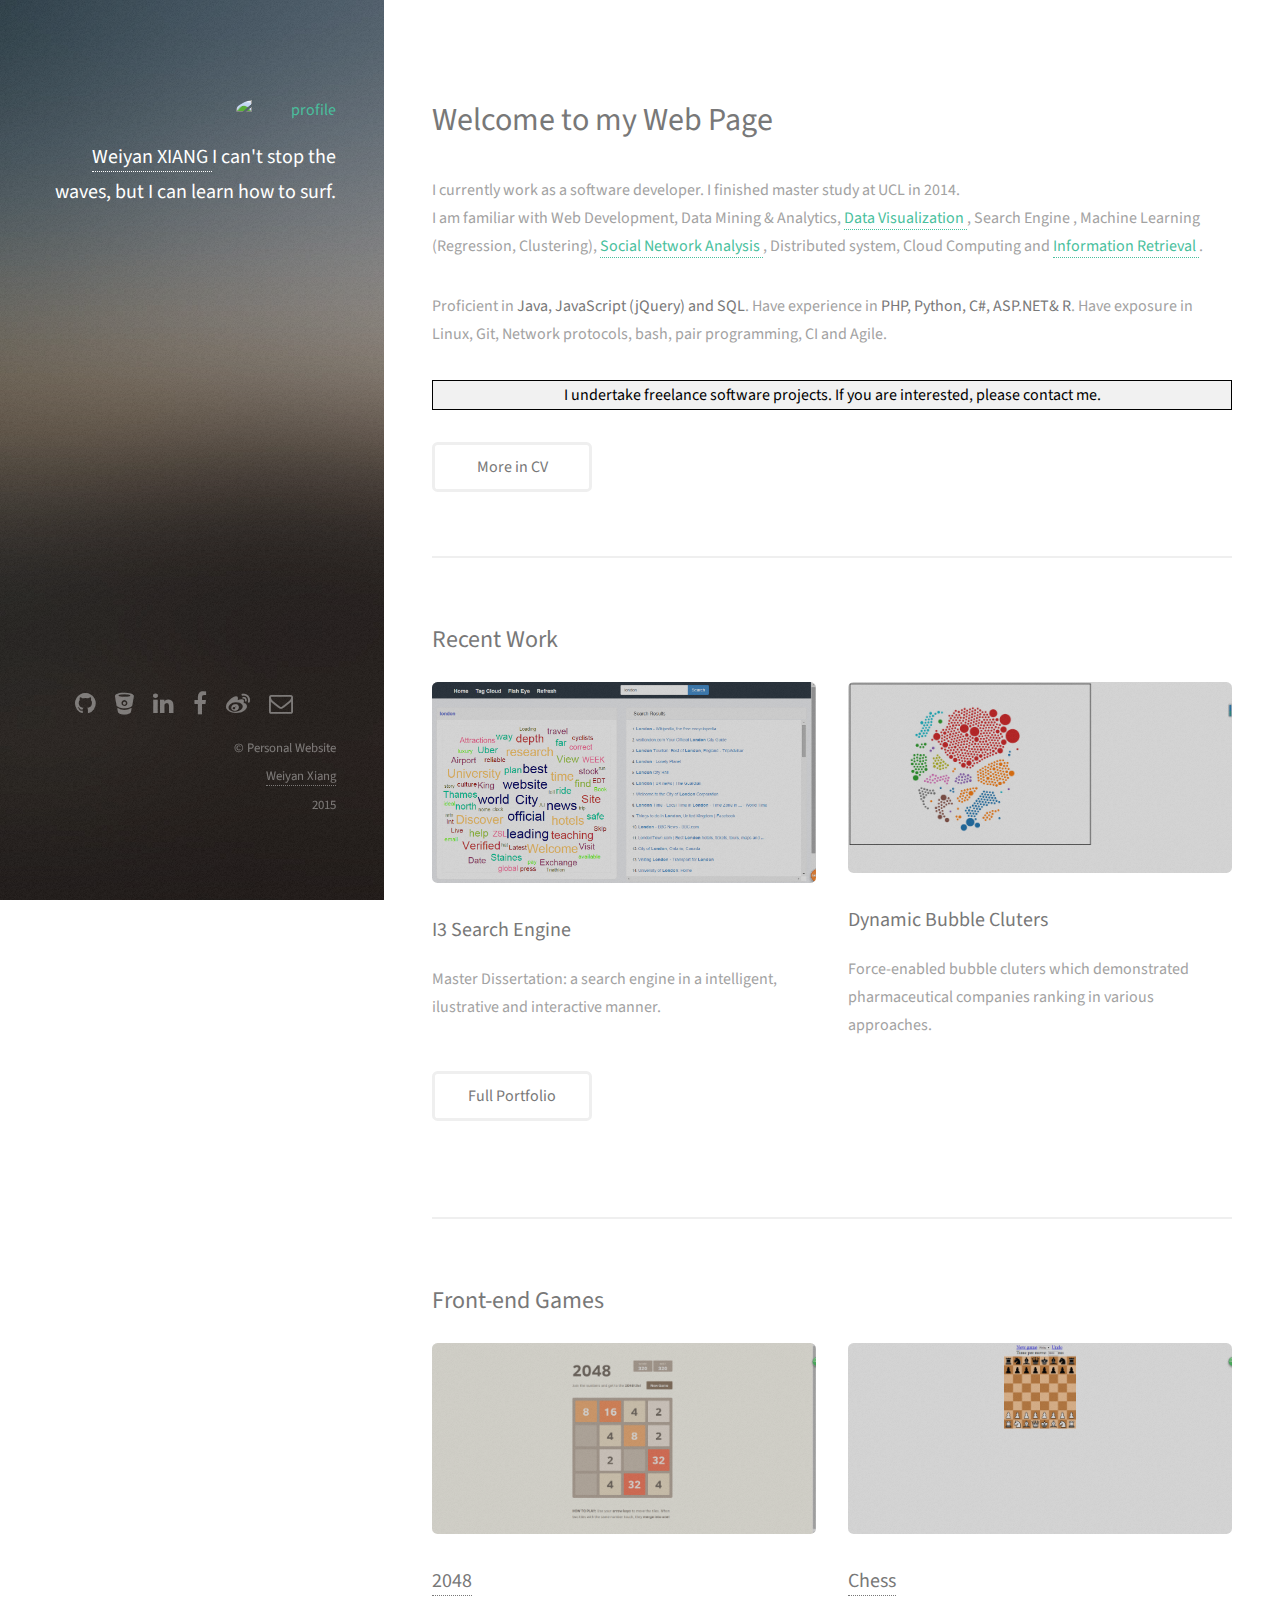
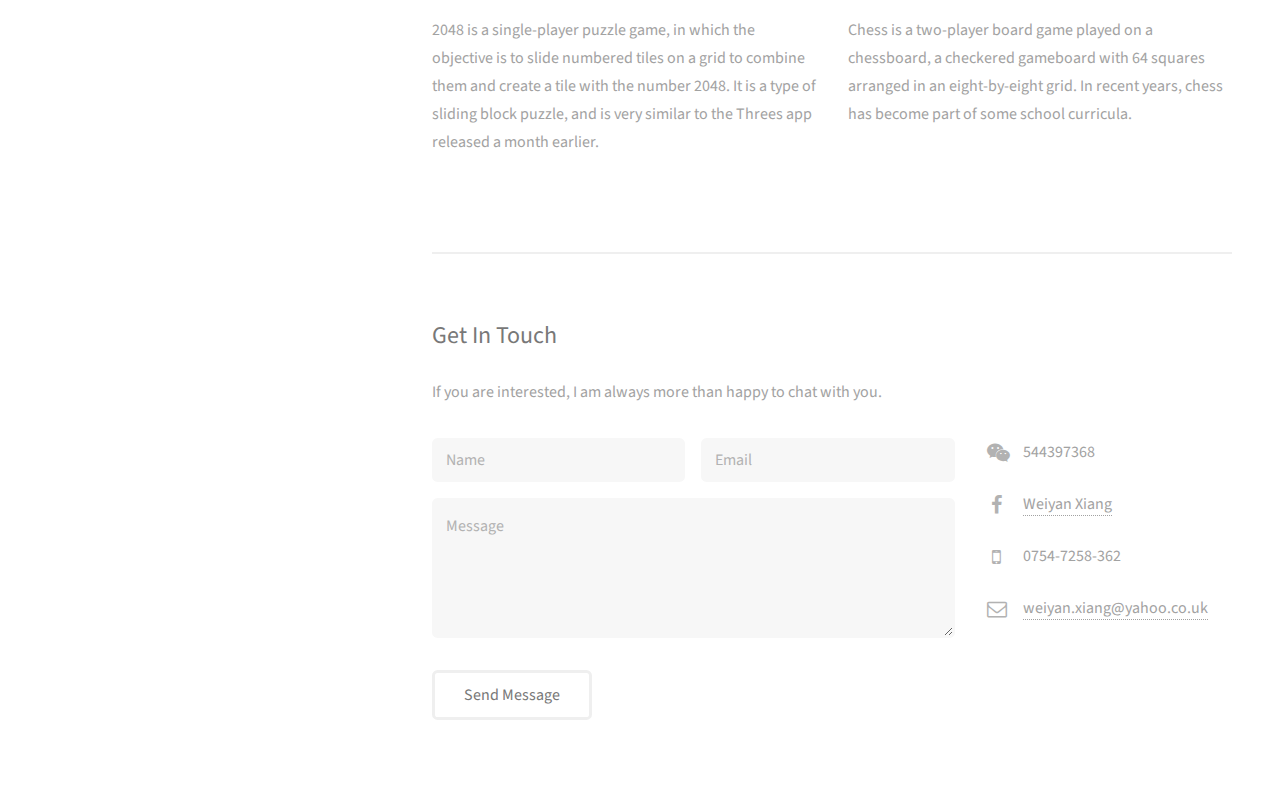
==== commit 1ca1dac2: "format home page" ====
--- a/index.html
+++ b/index.html
@@ -1,97 +1,97 @@
 <!DOCTYPE HTML>
 
 <html>
-	<head>
-		<title>Weiyan Xiang</title>
-		<link rel="shortcut icon" href="images/profile2.jpg">
-		<meta charset="utf-8" />
-		<meta name="viewport" content="width=device-width, initial-scale=1" />
-		<!--[if lte IE 8]><script src="assets/js/ie/html5shiv.js"></script><![endif]-->
-		<link rel="stylesheet" href="assets/css/main.css" />
-		<link rel="stylesheet" href="assets/css/manual.css" />
-		<!--[if lte IE 8]><link rel="stylesheet" href="assets/css/ie8.css" /><![endif]-->
-	</head>
-	<body id="top">
-
-		<div id="fb-root"></div>
-		<script>(function(d, s, id) {
-		  var js, fjs = d.getElementsByTagName(s)[0];
-		  if (d.getElementById(id)) return;
-		  js = d.createElement(s); js.id = id;
-		  js.src = "//connect.facebook.net/en_GB/sdk.js#xfbml=1&version=v2.5";
-		  fjs.parentNode.insertBefore(js, fjs);
-		}(document, 'script', 'facebook-jssdk'));</script>
-
-		<!-- Header -->
-			<header id="header">
-				<a href="https://uk.linkedin.com/in/weiyanxiang" class="image avatar"><img src="images/profile2.jpg" alt="profile" /></a>
-				<h1>
-				<strong>
-					<a href="https://uk.linkedin.com/in/weiyanxiang" target="_blank">Weiyan XIANG </a> <br />
-					I can't stop the waves, <br />
-					but I can learn how to surf. <br />
-				</strong>
-				</h1>
+<head>
+	<title>Weiyan Xiang</title>
+	<link rel="shortcut icon" href="images/profile2.jpg">
+	<meta charset="utf-8" />
+	<meta name="viewport" content="width=device-width, initial-scale=1" />
+	<!--[if lte IE 8]><script src="assets/js/ie/html5shiv.js"></script><![endif]-->
+	<link rel="stylesheet" href="assets/css/main.css" />
+	<link rel="stylesheet" href="assets/css/manual.css" />
+	<!--[if lte IE 8]><link rel="stylesheet" href="assets/css/ie8.css" /><![endif]-->
+</head>
+<body id="top">
+
+	<div id="fb-root"></div>
+	<script>(function(d, s, id) {
+		var js, fjs = d.getElementsByTagName(s)[0];
+		if (d.getElementById(id)) return;
+		js = d.createElement(s); js.id = id;
+		js.src = "//connect.facebook.net/en_GB/sdk.js#xfbml=1&version=v2.5";
+		fjs.parentNode.insertBefore(js, fjs);
+	}(document, 'script', 'facebook-jssdk'));</script>
+
+	<!-- Header -->
+	<header id="header">
+		<a href="https://uk.linkedin.com/in/weiyanxiang" class="image avatar"><img src="images/profile2.jpg" alt="profile" /></a>
+		<h1>
+			<strong>
+				<a href="https://uk.linkedin.com/in/weiyanxiang" target="_blank">Weiyan XIANG </a> <br />
+				I can't stop the waves, <br />
+				but I can learn how to surf. <br />
+			</strong>
+		</h1>
+	</header>
+
+	<!-- Main -->
+	<div id="main">
+
+		<!-- One -->
+		<section id="one">
+			<header class="major">
+				<h2>Welcome to my Web Page</h2>
 			</header>
 
-		<!-- Main -->
-			<div id="main">
-
-				<!-- One -->
-					<section id="one">
-						<header class="major">
-							<h2>Welcome to my Web Page</h2>
-						</header>
-
-						<div class="fb-like" data-href="http://weiyan.16mb.com/" data-layout="button_count" data-action="like" data-show-faces="false" data-share="true"></div>						
-						<p>I currently work as a software developer. I finished master study at UCL in 2014.
-							<br>I am familiar with Web Development, Data Mining & Analytics, <a href="./cluster" target="_blank"> Data Visualization </a>, Search Engine <a href="http://i3search.com/2/" target="_blank"></a>, Machine Learning (Regression, Clustering), <a href="#">Social Network Analysis </a>, Distributed system, Cloud Computing and <a href="#"> Information Retrieval </a>.
-						</p>
-						<p>
-							Proficient in <b>Java, JavaScript (jQuery) and SQL</b>. Have experience in <b>PHP, Python, C#, ASP.NET& R</b>. Have exposure in Linux, Git, Network protocols, bash, pair programming, CI and Agile.
-						</p>
-						<p id="specialFont">
-							I undertake freelance software projects. If you are interested, please contact me.
-						</p>
-						<ul class="actions">
-							<li><div id="moreCv" class="button">More in CV</div></li>
-						</ul>
-
-						<div id="pdf" class="hideCv">
-						   <object id="pdfiFrame" data="pdf/CV_Weiyan_Xiang.pdf?#view=fitH" type="application/pdf" 
-						   	width="100%" height="100%">
-						       <param name="view" value="fitH" />
-						   </object> 
-						</div>
+			<div class="fb-like" data-href="http://weiyan.16mb.com/" data-layout="button_count" data-action="like" data-show-faces="false" data-share="true"></div>						
+			<p>I currently work as a software developer. I finished master study at UCL in 2014.
+				<br>I am familiar with Web Development, Data Mining & Analytics, <a href="./cluster" target="_blank"> Data Visualization </a>, Search Engine <a href="http://i3search.com/2/" target="_blank"></a>, Machine Learning (Regression, Clustering), <a href="#">Social Network Analysis </a>, Distributed system, Cloud Computing and <a href="#"> Information Retrieval </a>.
+			</p>
+			<p>
+				Proficient in <b>Java, JavaScript (jQuery) and SQL</b>. Have experience in <b>PHP, Python, C#, ASP.NET& R</b>. Have exposure in Linux, Git, Network protocols, bash, pair programming, CI and Agile.
+			</p>
+			<p id="specialFont">
+				I undertake freelance software projects. If you are interested, please contact me.
+			</p>
+			<ul class="actions">
+				<li><div id="moreCv" class="button">More in CV</div></li>
+			</ul>
+
+			<div id="pdf" class="hideCv">
+				<object id="pdfiFrame" data="pdf/CV_Weiyan_Xiang.pdf?#view=fitH" type="application/pdf" 
+				width="100%" height="100%">
+				<param name="view" value="fitH" />
+			</object> 
+		</div>
 
 						<!-- <iframe id="pdfiFrame" src="pdf/CV_Weiyan_Xiang.pdf" frameborder="0" scrolling="no">
 						     <param name="view" value="Fit" />
 						     <p>Your web browser doesn't support iframes.</p>
-						</iframe> -->
+						 </iframe> -->
 
 						 
 
-					</section>
-
-				<!-- Two -->
-					<section id="two">
-						<h2>Recent Work</h2>
-						<div class="row">
-							<article class="6u 12u$(xsmall)">
-								<a href="http://i3search.com/2/" target="_blank" class="image fit thumb"><img src="images/portfolio/p1.png" alt="" /></a>
-								<h3>I3 Search Engine</h3>
-								<p>Master Dissertation: a search engine in a intelligent, ilustrative and interactive manner.</p>
-							</article>
-							<article class="6u$ 12u$(xsmall)">
-								<a href="./cluster" target="_blank" class="image fit thumb"><img src="images/portfolio/p2.jpg" alt="" /></a>
-								<h3>Dynamic Bubble Cluters</h3>
-								<p>Force-enabled bubble cluters which demonstrated pharmaceutical companies ranking in various approaches.</p>
-							</article>
-							<article class="12u">
-								<ul class="actions">
-									<li><div id="fullPortfolio" class="button">Full Portfolio</div></li>
-								</ul>
-						    </article>
+						</section>
+
+						<!-- Two -->
+						<section id="two">
+							<h2>Recent Work</h2>
+							<div class="row">
+								<article class="6u 12u$(xsmall)">
+									<a href="http://i3search.com/2/" target="_blank" class="image fit thumb"><img src="images/portfolio/p1.png" alt="" /></a>
+									<h3>I3 Search Engine</h3>
+									<p>Master Dissertation: a search engine in a intelligent, ilustrative and interactive manner.</p>
+								</article>
+								<article class="6u$ 12u$(xsmall)">
+									<a href="./cluster" target="_blank" class="image fit thumb"><img src="images/portfolio/p2.jpg" alt="" /></a>
+									<h3>Dynamic Bubble Cluters</h3>
+									<p>Force-enabled bubble cluters which demonstrated pharmaceutical companies ranking in various approaches.</p>
+								</article>
+								<article class="12u">
+									<ul class="actions">
+										<li><div id="fullPortfolio" class="button">Full Portfolio</div></li>
+									</ul>
+								</article>
 							<!-- <article class="6u 12u$(xsmall) hide">
 								<a href="./movie_atlas" target="_blank" class="image fit thumb"><img src="images/portfolio/p10.jpg" alt="" /></a>
 								<h3>Movie Atlas Visualisation Dashboard</h3>
@@ -153,7 +153,7 @@
 						</div>
 					</section>
 
-				<!-- Three -->
+					<!-- Three -->
 					<section id="three">
 						<h2>Get In Touch</h2>
 						<p>If you are interested, I am always more than happy to chat with you.</p>
@@ -194,7 +194,7 @@
 						</div>
 					</section>
 
-				<!-- Four -->
+					<!-- Four -->
 				<!--
 					<section id="four">
 						<h2>Elements</h2>
@@ -516,7 +516,7 @@
 
 			</div>
 
-		<!-- Footer -->
+			<!-- Footer -->
 			<footer id="footer">
 				<ul class="icons">
 					<li><a href="https://github.com/WeiyanXiang" target="_blank" class="icon fa-github"><span class="label">Github</span></a></li>
@@ -534,7 +534,7 @@
 				</ul>
 			</footer>
 
-		<!-- Scripts -->
+			<!-- Scripts -->
 			<script src="assets/js/jquery.min.js"></script>
 			<script src="assets/js/jquery.poptrox.min.js"></script>
 			<script src="assets/js/skel.min.js"></script>
@@ -544,5 +544,5 @@
 			<script src="assets/js/manual.js"></script>
 			
 
-	</body>
-</html>+		</body>
+		</html>--- a/assets/css/manual.css
+++ b/assets/css/manual.css
@@ -1,3 +1,22 @@
 .hide{
 	display: none;
+}
+.hideCv{
+	display: none;
+}
+
+#pdfiFrame{
+	width: 100%; 
+	height: 500px;
+}
+
+#specialFont{
+	background-color: #f1f1f1;
+	text-align: center;
+	/*font-style: italic;*/
+	/*font-size: large;*/
+	color: black;
+	border-style: solid;
+	border-width: 1px;
+	cursor: default;
 }